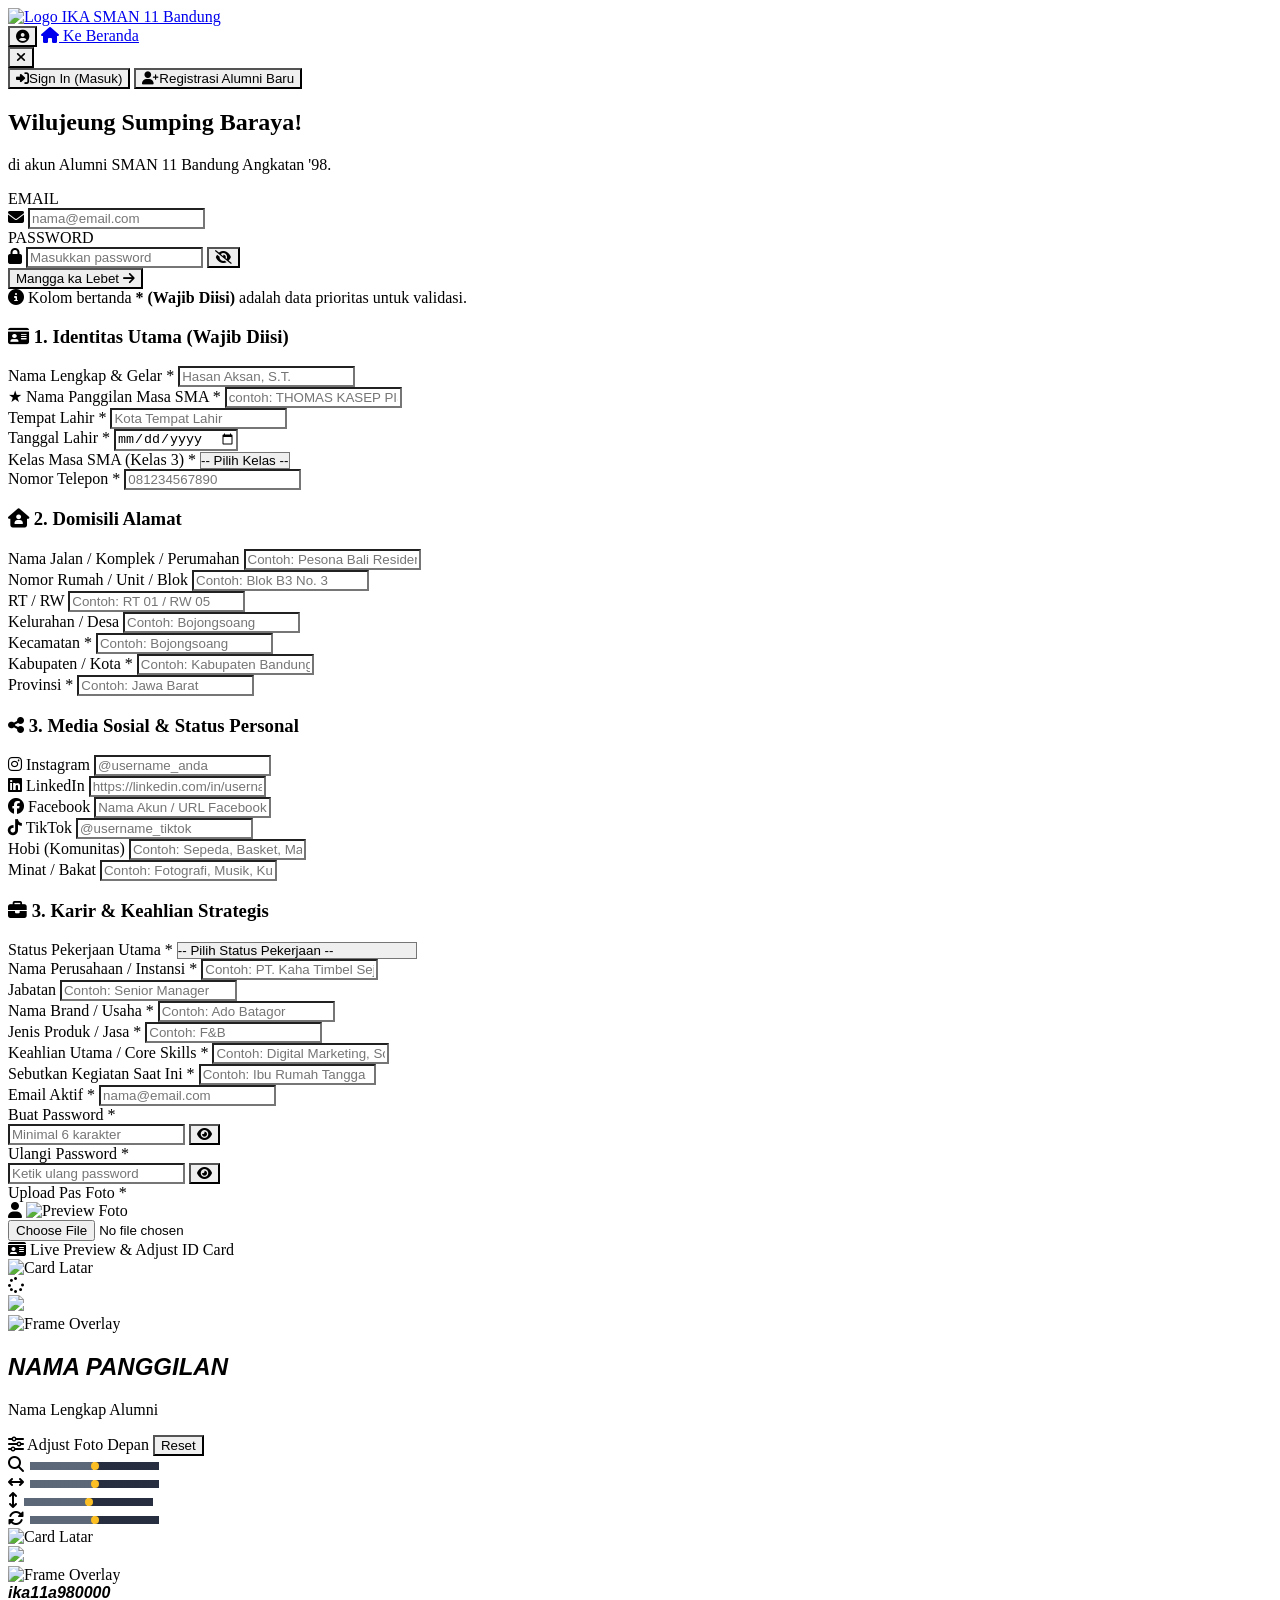
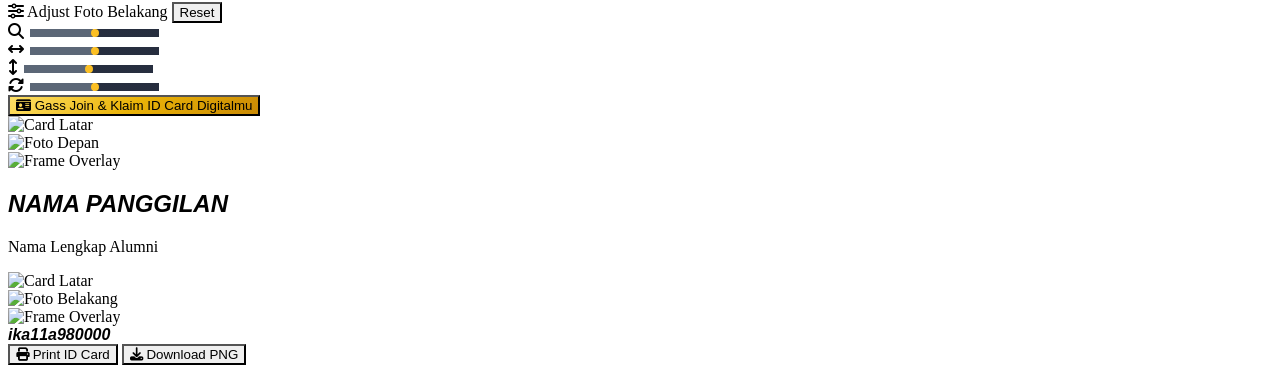
==== auth.html @ 1d429ebf "pernikahan" ====
<!DOCTYPE html>
<html lang="id">
<head>
    <meta charset="UTF-8">
    <meta name="viewport" content="width=device-width, initial-scale=1.0">
    <title>Portal Alumni IKA SMAN 11 Bandung '98</title>
    
    <!-- Tailwind CSS CDN -->
    <script src="https://cdn.tailwindcss.com"></script>

    <script src="https://cdnjs.cloudflare.com/ajax/libs/html2canvas/1.4.1/html2canvas.min.js"></script>
    
    <!-- Font Inter & Montserrat -->
    <link href="https://fonts.googleapis.com/css2?family=Inter:wght@300;400;500;600;700&family=Montserrat:wght@600;700;800&display=swap" rel="stylesheet">
    
    <!-- Font Awesome -->
    <link rel="stylesheet" href="https://cdnjs.cloudflare.com/ajax/libs/font-awesome/6.7.2/css/all.min.css">
    
    <!-- QR Code Styling CDN -->
    <script src="https://unpkg.com/qr-code-styling@1.5.0/lib/qr-code-styling.js"></script>

    <script>
        tailwind.config = {
            theme: {
                extend: {
                    colors: {
                        navy: {
                            800: '#0F172A',
                            900: '#0A0F1D',
                            950: '#05070E',
                        },
                        gold: {
                            400: '#FACC15',
                            500: '#EAB308',
                            600: '#CA8A04',
                        }
                    },
                    fontFamily: {
                        sans: ['Inter', 'sans-serif'],
                        heading: ['Montserrat', 'sans-serif'],
                    }
                }
            }
        }
    </script>

    <style>
        .gold-gradient {
            background: linear-gradient(135deg, #FFE066 0%, #EAB308 50%, #CA8A04 100%);
        }
        .navy-card-bg {
            background: linear-gradient(145deg, #1E293B 0%, #0F172A 100%);
        }
        .font-panton-black-italic {
            font-family: 'Panton Black Italic', 'Panton', sans-serif;
            font-weight: 900;
            font-style: italic;
        }
        .font-montserrat-bold {
            font-family: 'Montserrat', sans-serif;
            font-weight: 700;
        }

        .idcard-photo-ambience {
            filter: brightness(0.95) contrast(115%) saturate(110%) sepia(0.12);
        }

        /* Pastikan foto utuh tanpa terpotong (contain) */
#prevFotoFront, #prevFotoBack, #cardFotoFront, #cardFotoBack {
    object-fit: contain !important;
    max-width: 100% !important;
    max-height: 100% !important;
    transform-origin: center center !important;
}

        /* Style Slider Thumb */
        input[type="range"]::-webkit-slider-thumb {
            -webkit-appearance: none;
            appearance: none;
            width: 8px;
            height: 8px;
            border-radius: 50%;
            background: #fbbf24;
            cursor: pointer;
            transition: transform 0.1s ease;
        }

        input[type="range"]::-moz-range-thumb {
            width: 8px;
            height: 8px;
            border-radius: 50%;
            background: #fbbf24;
            border: none;
            cursor: pointer;
            transition: transform 0.1s ease;
        }

        input[type="range"]::-webkit-slider-thumb:active {
            transform: scale(1.4);
        }

        .custom-slider-track {
            background: linear-gradient(
                to right, 
                rgba(51, 65, 85, 0.8) 0%, 
                rgba(51, 65, 85, 0.8) calc(50% - 1px), 
                rgba(251, 191, 36, 0.6) calc(50% - 1px), 
                rgba(251, 191, 36, 0.6) calc(50% + 1px), 
                rgba(15, 23, 42, 0.9) calc(50% + 1px), 
                rgba(15, 23, 42, 0.9) 100%
            ) !important;
        }

        /* Aturan Cetak / Print A4 Presisi Vertikal */
        @media print {
            @page {
                size: A4 portrait;
                margin: 0;
            }

            body {
                background: #ffffff !important;
                -webkit-print-color-adjust: exact !important;
                print-color-adjust: exact !important;
                margin: 0 !important;
                padding: 0 !important;
            }

            body * {
                visibility: hidden;
            }

            #idCardPrintArea, #idCardPrintArea * {
                visibility: visible;
            }

            #idCardPrintArea {
                position: absolute !important;
                left: 0 !important;
                top: 0 !important;
                width: 100% !important;
                height: 100vh !important;
                display: flex !important;
                flex-direction: column !important;
                align-items: center !important;
                justify-content: center !important;
                gap: 24px !important;
                margin: 0 auto !important;
                padding: 20px 0 !important;
                box-sizing: border-box !important;
            }

            .no-print {
                display: none !important;
            }

            .idcard-render-box {
                position: relative !important;
                width: 319px !important;
                height: 502px !important;
                border-radius: 16px !important;
                overflow: hidden !important;
                box-shadow: none !important;
                page-break-inside: avoid !important;
                break-inside: avoid !important;
                -webkit-print-color-adjust: exact !important;
                print-color-adjust: exact !important;
            }
        }

        /* Menyamakan tampilan elemen form di Safari */
        input, button, select {
            -webkit-appearance: none;
            appearance: none;
            border-radius: 0;
        }

    </style>
</head>

<body class="bg-slate-900 text-slate-100 font-sans min-h-screen flex flex-col justify-between selection:bg-gold-500 selection:text-navy-900">

    <!-- Navbar Header -->
    <header class="border-b border-slate-800 bg-navy-900/80 backdrop-blur-md sticky top-0 z-50">
        <div class="max-w-7xl mx-auto px-4 sm:px-6 lg:px-8 h-20 flex items-center justify-between">
            <div class="flex items-center">
                <a href="index.html">
                    <img src="assets/images/logoIKAlanscape.webp" alt="Logo IKA SMAN 11 Bandung" class="h-10 sm:h-12 w-auto object-contain">
                </a>
            </div>
            
            <!-- Area Profil / Tombol User setelah Registrasi / Sign In -->
<div id="navUserArea" class="hidden items-center space-x-3">
    <button id="navUserBtn" class="flex items-center space-x-2 bg-slate-800/80 hover:bg-slate-700/80 text-gold-400 border border-gold-500/30 font-semibold px-3.5 py-2 rounded-xl text-xs sm:text-sm transition-all shadow-md">
        <i class="fa-solid fa-user-circle text-gold-400 text-base"></i>
        <span id="navUserName"></span>
    </button>

    <!-- Tombol Ke Beranda (Tanpa Log Out) -->
    <a href="index.html" title="Kembali ke Beranda" class="bg-slate-800 hover:bg-gold-500/20 hover:border-gold-500/40 text-gold-400 text-xs font-semibold px-3 py-2 rounded-xl transition border border-gold-500/30 flex items-center gap-1.5">
        <i class="fa-solid fa-house"></i>
        <span class="hidden sm:inline">Ke Beranda</span>
    </a>
</div>
        </div>
    </header>

    <main class="flex-grow flex items-center justify-center p-4 sm:p-6 md:p-10">
        <div class="w-full max-w-4xl">

            <!-- Alert Box -->
            <div id="alertBox" class="hidden mb-6 p-4 rounded-xl text-sm font-medium flex items-center space-x-3 shadow-lg transition-all">
                <i id="alertIcon" class="text-lg"></i>
                <span id="alertMessage" class="flex-grow"></span>
                <button onclick="hideAlert()" class="text-slate-400 hover:text-white"><i class="fa-solid fa-xmark"></i></button>
            </div>

            <!-- VIEW 1: AUTHENTICATION FORM -->
            <div id="authContainer" class="bg-slate-800/80 border border-slate-700/60 rounded-2xl shadow-2xl backdrop-blur-xl overflow-hidden">
                <div class="flex border-b border-slate-700/80 bg-navy-950/40">
                    <button id="tabSignIn" onclick="switchTab('signin')" class="flex-1 py-4 text-center font-heading font-semibold text-sm transition border-b-2 border-gold-400 text-gold-400">
                        <i class="fa-solid fa-right-to-bracket mr-2"></i>Sign In (Masuk)
                    </button>
                    <button id="tabRegister" onclick="switchTab('register')" class="flex-1 py-4 text-center font-heading font-semibold text-sm transition border-b-2 border-transparent text-slate-400 hover:text-slate-200">
                        <i class="fa-solid fa-user-plus mr-2"></i>Registrasi Alumni Baru
                    </button>
                </div>

                <div class="p-6 sm:p-10">
                    <!-- FORM SIGN IN -->
<form id="formSignIn" autocomplete="off" onsubmit="handleSignIn(event)" class="space-y-6 max-w-md mx-auto">
    <div class="text-center mb-6">
        <h2 class="text-2xl font-bold font-heading text-white">Wilujeung Sumping Baraya!</h2>
        <p class="text-slate-400 text-sm mt-1">di akun Alumni SMAN 11 Bandung Angkatan '98.</p>
    </div>

    <!-- Input Email -->
    <div>
        <label class="block text-xs font-semibold text-slate-300 uppercase tracking-wider mb-2">EMAIL</label>
        <div class="relative">
            <span class="absolute inset-y-0 left-0 flex items-center pl-3 pointer-events-none text-slate-400">
                <i class="fas fa-envelope"></i>
            </span>
            <input type="email" id="loginEmail" required placeholder="nama@email.com" class="w-full pl-10 pr-4 py-3 bg-slate-900/60 border border-slate-700/60 rounded-xl text-white placeholder-slate-500 focus:outline-none focus:border-gold-400 transition-colors">
        </div>
    </div>

    <!-- Input Password -->
    <div>
        <label class="block text-xs font-semibold text-slate-300 uppercase tracking-wider mb-2">PASSWORD</label>
        <div class="relative">
            <span class="absolute inset-y-0 left-0 flex items-center pl-3 pointer-events-none text-slate-400">
                <i class="fas fa-lock"></i>
            </span>
            
            <!-- Perhatikan penambahan readonly, onfocus, dan autocomplete di bawah ini -->
            <input type="password" id="loginPassword" required readonly onfocus="this.removeAttribute('readonly');" autocomplete="off" placeholder="Masukkan password" class="w-full pl-10 pr-10 py-3 bg-slate-900/60 border border-slate-700/60 rounded-xl text-white placeholder-slate-500 focus:outline-none focus:border-gold-400 transition-colors">
            
            <button type="button" onclick="togglePasswordVisibility('loginPassword', 'toggleLoginIcon')" class="absolute inset-y-0 right-0 flex items-center pr-3 text-slate-400 hover:text-white">
                <i id="toggleLoginIcon" class="fas fa-eye-slash"></i>
            </button>
        </div>
    </div>

    <!-- Tombol Submit Sign In -->
    <button type="submit" id="btnSignInSubmit" class="w-full py-3.5 px-4 bg-gradient-to-r from-gold-500 to-amber-600 hover:from-gold-400 hover:to-amber-500 text-slate-950 font-bold rounded-xl shadow-lg shadow-gold-500/10 hover:shadow-gold-500/20 transition-all flex items-center justify-center space-x-2">
        <span>Mangga ka Lebet</span>
        <i class="fas fa-arrow-right text-sm"></i>
    </button>
</form>

                    <!-- FORM REGISTRASI ALUMNI BARU -->
                    <form id="formRegister" novalidate onsubmit="handleRegister(event)" class="hidden space-y-8">
                        <div class="bg-amber-500/10 border border-amber-500/30 rounded-xl p-3.5 text-xs text-amber-300 flex items-center space-x-2">
                            <i class="fa-solid fa-circle-info text-base shrink-0"></i>
                            <span>Kolom bertanda <strong>* (Wajib Diisi)</strong> adalah data prioritas untuk validasi.</span>
                        </div>

                        <!-- 1. IDENTITAS UTAMA -->
                        <div class="space-y-4">
                            <h3 class="text-sm font-bold text-gold-400 uppercase tracking-wider flex items-center gap-2 border-b border-slate-800 pb-2">
                                <i class="fa-solid fa-id-card"></i> 1. Identitas Utama (Wajib Diisi)
                            </h3>
                            <div class="grid grid-cols-1 md:grid-cols-2 gap-4">
                                <div>
                                    <label class="block text-xs font-semibold uppercase tracking-wider text-slate-300 mb-1.5">Nama Lengkap & Gelar *</label>
                                    <input type="text" id="regNamaLengkap" oninput="updateCardPreview()" class="w-full bg-slate-950/90 border border-slate-800 rounded-xl py-2.5 px-3.5 text-slate-100 text-sm placeholder-slate-600 focus:outline-none focus:border-gold-500 focus:ring-1 focus:ring-gold-500 transition" placeholder="Hasan Aksan, S.T.">
                                </div>
                                <div class="bg-gold-500/10 border border-gold-500/30 p-3 rounded-xl relative" id="wrapperNamaPanggilan">
                                    <label class="block text-xs font-bold uppercase tracking-wider text-gold-400 mb-0.5">★ Nama Panggilan Masa SMA *</label>
                                    <input type="text" id="regNamaPanggilan" oninput="updateCardPreview()" class="w-full bg-slate-950 border border-gold-500/50 rounded-lg py-2 px-3 text-gold-300 font-semibold text-sm placeholder-slate-600 focus:outline-none focus:border-gold-500 focus:ring-1 focus:ring-gold-500 transition uppercase" placeholder="contoh: THOMAS KASEP PISAN">
                                </div>
                                <div>
                                    <label class="block text-xs font-semibold uppercase tracking-wider text-slate-300 mb-1.5">Tempat Lahir *</label>
                                    <input type="text" id="regTempatLahir" class="w-full bg-slate-950/90 border border-slate-800 rounded-xl py-2.5 px-3.5 text-slate-100 text-sm placeholder-slate-600 focus:outline-none focus:border-gold-500 focus:ring-1 focus:ring-gold-500 transition" placeholder="Kota Tempat Lahir">
                                </div>
                                <div>
                                    <label class="block text-xs font-semibold uppercase tracking-wider text-slate-300 mb-1.5">Tanggal Lahir *</label>
                                    <input type="date" id="regTanggalLahir" oninput="this.classList.remove('text-slate-500'); this.classList.add('text-slate-100');" class="w-full bg-slate-950/90 border border-slate-800 rounded-xl py-2.5 px-3.5 text-slate-500 text-sm focus:outline-none focus:border-gold-500 focus:ring-1 focus:ring-gold-500 transition [color-scheme:dark]">
                                </div>
                                <div>
                                    <label class="block text-xs font-semibold uppercase tracking-wider text-slate-300 mb-1.5">Kelas Masa SMA (Kelas 3) *</label>
                                    <select id="regKelas" onchange="this.classList.remove('text-slate-500'); this.classList.add('text-slate-100');" class="w-full bg-slate-950/90 border border-slate-800 rounded-xl py-2.5 px-3.5 text-slate-500 text-sm focus:outline-none focus:border-gold-500 focus:ring-1 focus:ring-gold-500 transition">
                                        <option value="" disabled selected class="text-slate-500 bg-slate-950">-- Pilih Kelas --</option>
                                        <option value="3 - 1 (IPA 1)" class="text-slate-100 bg-slate-950">3 - 1 (IPA 1)</option>
                                        <option value="3 - 2 (IPA 2)" class="text-slate-100 bg-slate-950">3 - 2 (IPA 2)</option>
                                        <option value="3 - 3 (IPA 3)" class="text-slate-100 bg-slate-950">3 - 3 (IPA 3)</option>
                                        <option value="3 - 4 (IPA 4)" class="text-slate-100 bg-slate-950">3 - 4 (IPA 4)</option>
                                        <option value="3 - 5 (IPA 5)" class="text-slate-100 bg-slate-950">3 - 5 (IPA 5)</option>
                                        <option value="3 - 6 (IPS 1)" class="text-slate-100 bg-slate-950">3 - 6 (IPS 1)</option>
                                        <option value="3 - 7 (IPS 2)" class="text-slate-100 bg-slate-950">3 - 7 (IPS 2)</option>
                                        <option value="3 - 8 (IPS 3)" class="text-slate-100 bg-slate-950">3 - 8 (IPS 3)</option>
                                        <option value="3 - 9 (IPS 4)" class="text-slate-100 bg-slate-950">3 - 9 (IPS 4)</option>
                                        <option value="3 - 10 (IPS 5)" class="text-slate-100 bg-slate-950">3 - 10 (IPS 5)</option>
                                    </select>
                                </div>
                                <div>
                                    <label class="block text-xs font-semibold uppercase tracking-wider text-slate-300 mb-1.5">Nomor Telepon *</label>
                                    <input type="tel" id="regWhatsapp" class="w-full bg-slate-950/90 border border-slate-800 rounded-xl py-2.5 px-3.5 text-slate-100 text-sm placeholder-slate-600 focus:outline-none focus:border-gold-500 focus:ring-1 focus:ring-gold-500 transition" placeholder="081234567890">
                                </div>
                            </div>
                        </div>

                        <!-- 2. DETAIL DOMISILI TERPISAH (SENSOR-FRIENDLY) -->
                        <div class="space-y-4">
                            <h3 class="text-sm font-bold text-gold-400 uppercase tracking-wider flex items-center gap-2 border-b border-slate-800 pb-2">
                                <i class="fa-solid fa-house-user"></i> 2. Domisili Alamat
                            </h3>
                            <div class="space-y-3">
                                <div>
                                    <label class="block text-xs font-semibold uppercase tracking-wider text-slate-300 mb-1">Nama Jalan / Komplek / Perumahan</label>
                                    <input type="text" id="regJalan" class="w-full bg-slate-950/90 border border-slate-800 rounded-xl py-2.5 px-3.5 text-slate-100 text-sm placeholder-slate-600 focus:outline-none focus:border-gold-500 transition" placeholder="Contoh: Pesona Bali Residence / Jl. Bojong Soang">
                                </div>

                                <div class="grid grid-cols-1 md:grid-cols-2 gap-3">
                                    <div>
                                        <label class="block text-xs font-semibold uppercase tracking-wider text-slate-300 mb-1">Nomor Rumah / Unit / Blok</label>
                                        <input type="text" id="regNoRumah" class="w-full bg-slate-950/90 border border-slate-800 rounded-xl py-2.5 px-3.5 text-slate-100 text-sm placeholder-slate-600 focus:outline-none focus:border-gold-500 transition" placeholder="Contoh: Blok B3 No. 3">
                                    </div>
                                    <div>
                                        <label class="block text-xs font-semibold uppercase tracking-wider text-slate-300 mb-1">RT / RW</label>
                                        <input type="text" id="regRtRw" class="w-full bg-slate-950/90 border border-slate-800 rounded-xl py-2.5 px-3.5 text-slate-100 text-sm placeholder-slate-600 focus:outline-none focus:border-gold-500 transition" placeholder="Contoh: RT 01 / RW 05">
                                    </div>
                                </div>

                                <div class="grid grid-cols-1 md:grid-cols-2 gap-3">
                                    <div>
                                        <label class="block text-xs font-semibold uppercase tracking-wider text-slate-300 mb-1">Kelurahan / Desa</label>
                                        <input type="text" id="regKelurahan" class="w-full bg-slate-950/90 border border-slate-800 rounded-xl py-2.5 px-3.5 text-slate-100 text-sm placeholder-slate-600 focus:outline-none focus:border-gold-500 transition" placeholder="Contoh: Bojongsoang">
                                    </div>
                                    <div>
                                        <label class="block text-xs font-semibold uppercase tracking-wider text-slate-300 mb-1">Kecamatan *</label>
                                        <input type="text" id="regKecamatan" class="w-full bg-slate-950/90 border border-slate-800 rounded-xl py-2.5 px-3.5 text-slate-100 text-sm placeholder-slate-600 focus:outline-none focus:border-gold-500 transition" placeholder="Contoh: Bojongsoang">
                                    </div>
                                </div>

                                <div class="grid grid-cols-1 md:grid-cols-2 gap-3">
                                    <div>
                                        <label class="block text-xs font-semibold uppercase tracking-wider text-slate-300 mb-1">Kabupaten / Kota *</label>
                                        <input type="text" id="regKota" class="w-full bg-slate-950/90 border border-slate-800 rounded-xl py-2.5 px-3.5 text-slate-100 text-sm placeholder-slate-600 focus:outline-none focus:border-gold-500 transition" placeholder="Contoh: Kabupaten Bandung">
                                    </div>
                                    <div>
                                        <label class="block text-xs font-semibold uppercase tracking-wider text-slate-300 mb-1">Provinsi *</label>
                                        <input type="text" id="regProvinsi" class="w-full bg-slate-950/90 border border-slate-800 rounded-xl py-2.5 px-3.5 text-slate-100 text-sm placeholder-slate-600 focus:outline-none focus:border-gold-500 transition" placeholder="Contoh: Jawa Barat">
                                    </div>
                                </div>
                            </div>
                        </div>

                        <!-- 3. MEDIA SOSIAL & STATUS PERSONAL -->
<div class="space-y-4">
    <h3 class="text-sm font-bold text-gold-400 uppercase tracking-wider flex items-center gap-2 border-b border-slate-800 pb-2">
        <i class="fa-solid fa-share-nodes"></i> 3. Media Sosial & Status Personal
    </h3>
    
    <!-- Gabungkan SEMUA (Instagram, LinkedIn, Facebook, TikTok, Hobi, Minat Bakat) ke dalam 1 Grid 2 Kolom yang sama -->
    <div class="grid grid-cols-1 md:grid-cols-2 gap-4">
        <div>
            <label class="block text-xs font-semibold uppercase tracking-wider text-slate-300 mb-1.5"><i class="fa-brands fa-instagram text-pink-500 mr-1"></i> Instagram</label>
            <input type="text" id="regInstagram" class="w-full bg-slate-950/90 border border-slate-800 rounded-xl py-2.5 px-3.5 text-slate-100 text-sm placeholder-slate-600 focus:outline-none focus:border-gold-500 transition" placeholder="@username_anda">
        </div>
        <div>
            <label class="block text-xs font-semibold uppercase tracking-wider text-slate-300 mb-1.5"><i class="fa-brands fa-linkedin text-blue-500 mr-1"></i> LinkedIn</label>
            <input type="url" id="regLinkedin" class="w-full bg-slate-950/90 border border-slate-800 rounded-xl py-2.5 px-3.5 text-slate-100 text-sm placeholder-slate-600 focus:outline-none focus:border-gold-500 transition" placeholder="https://linkedin.com/in/username">
        </div>
        <div>
            <label class="block text-xs font-semibold uppercase tracking-wider text-slate-300 mb-1.5"><i class="fa-brands fa-facebook text-blue-600 mr-1"></i> Facebook</label>
            <input type="text" id="regFacebook" class="w-full bg-slate-950/90 border border-slate-800 rounded-xl py-2.5 px-3.5 text-slate-100 text-sm placeholder-slate-600 focus:outline-none focus:border-gold-500 transition" placeholder="Nama Akun / URL Facebook">
        </div>
        <div>
            <label class="block text-xs font-semibold uppercase tracking-wider text-slate-300 mb-1.5"><i class="fa-brands fa-tiktok text-white mr-1"></i> TikTok</label>
            <input type="text" id="regTiktok" class="w-full bg-slate-950/90 border border-slate-800 rounded-xl py-2.5 px-3.5 text-slate-100 text-sm placeholder-slate-600 focus:outline-none focus:border-gold-500 transition" placeholder="@username_tiktok">
        </div>
        <div>
            <label class="block text-xs font-semibold uppercase tracking-wider text-slate-300 mb-1.5">Hobi (Komunitas)</label>
            <input type="text" id="regHobby" class="w-full bg-slate-950/90 border border-slate-800 rounded-xl py-2.5 px-3.5 text-slate-100 text-sm placeholder-slate-600 focus:outline-none focus:border-gold-500 transition" placeholder="Contoh: Sepeda, Basket, Mancing">
        </div>
        <div>
            <label class="block text-xs font-semibold uppercase tracking-wider text-slate-300 mb-1.5">Minat / Bakat</label>
            <input type="text" id="regMinatBakat" class="w-full bg-slate-950/90 border border-slate-800 rounded-xl py-2.5 px-3.5 text-slate-100 text-sm placeholder-slate-600 focus:outline-none focus:border-gold-500 transition" placeholder="Contoh: Fotografi, Musik, Kuliner">
        </div>
    </div>
</div>

                        <!-- 3. KARIR -->
                        <div class="space-y-4">
                            <h3 class="text-sm font-bold text-gold-400 uppercase tracking-wider flex items-center gap-2 border-b border-slate-800 pb-2">
                                <i class="fa-solid fa-briefcase"></i> 3. Karir & Keahlian Strategis
                            </h3>
                            <div>
                                <label class="block text-xs font-semibold uppercase tracking-wider text-slate-300 mb-1.5">Status Pekerjaan Utama *</label>
                                <select id="regStatusPekerjaan" onchange="this.classList.remove('text-slate-500'); this.classList.add('text-slate-100'); toggleJobDetails(this.value);" class="w-full bg-slate-950/90 border border-slate-800 rounded-xl py-2.5 px-3.5 text-slate-500 text-sm focus:outline-none focus:border-gold-500 focus:ring-1 focus:ring-gold-500 transition">
                                    <option value="" disabled selected class="text-slate-500 bg-slate-950">-- Pilih Status Pekerjaan --</option>
                                    <option value="bekerja" class="text-slate-100 bg-slate-950">Bekerja di Perusahaan / Instansi</option>
                                    <option value="wirausaha" class="text-slate-100 bg-slate-950">Wirausaha / Pemilik Usaha (Founder)</option>
                                    <option value="mencari_peluang" class="text-slate-100 bg-slate-950">Mencari Peluang (Open for Opportunity)</option>
                                    <option value="lainnya" class="text-slate-100 bg-slate-950">Lainnya</option>
                                </select>
                            </div>

                            <div id="wrapperBekerja" class="hidden p-4 rounded-xl bg-slate-950/60 border border-slate-800 space-y-3">
                                <div class="grid grid-cols-1 md:grid-cols-2 gap-3">
                                    <div>
                                        <label class="block text-xs font-medium text-slate-300 mb-1">Nama Perusahaan / Instansi *</label>
                                        <input type="text" id="regNamaPerusahaan" class="w-full bg-slate-900 border border-slate-800 rounded-lg p-2.5 text-xs text-slate-100 placeholder-slate-600 focus:outline-none focus:border-gold-500 transition" placeholder="Contoh: PT. Kaha Timbel Sejahtera">
                                    </div>
                                    <div>
                                        <label class="block text-xs font-medium text-slate-300 mb-1">Jabatan</label>
                                        <input type="text" id="regJabatan" class="w-full bg-slate-900 border border-slate-800 rounded-lg p-2.5 text-xs text-slate-100 placeholder-slate-600 focus:outline-none focus:border-gold-500 transition" placeholder="Contoh: Senior Manager">
                                    </div>
                                </div>
                            </div>

                            <div id="wrapperWirausaha" class="hidden p-4 rounded-xl bg-slate-950/60 border border-slate-800 space-y-3">
                                <div class="grid grid-cols-1 md:grid-cols-2 gap-3">
                                    <div>
                                        <label class="block text-xs font-medium text-slate-300 mb-1">Nama Brand / Usaha *</label>
                                        <input type="text" id="regNamaUsaha" class="w-full bg-slate-900 border border-slate-800 rounded-lg p-2.5 text-xs text-slate-100 placeholder-slate-600 focus:outline-none focus:border-gold-500 transition" placeholder="Contoh: Ado Batagor">
                                    </div>
                                    <div>
                                        <label class="block text-xs font-medium text-slate-300 mb-1">Jenis Produk / Jasa *</label>
                                        <input type="text" id="regJenisUsaha" class="w-full bg-slate-900 border border-slate-800 rounded-lg p-2.5 text-xs text-slate-100 placeholder-slate-600 focus:outline-none focus:border-gold-500 transition" placeholder="Contoh: F&B">
                                    </div>
                                </div>
                            </div>

                            <div id="wrapperMencariPeluang" class="hidden p-4 rounded-xl bg-slate-950/60 border border-slate-800">
                                <label class="block text-xs font-medium text-slate-300 mb-1">Keahlian Utama / Core Skills *</label>
                                <input type="text" id="regKeahlian" class="w-full bg-slate-900 border border-slate-800 rounded-lg p-2.5 text-xs text-slate-100 placeholder-slate-600 focus:outline-none focus:border-gold-500 transition" placeholder="Contoh: Digital Marketing, Software Engineer">
                            </div>

                            <div id="wrapperStatusLainnya" class="hidden p-4 rounded-xl bg-slate-950/60 border border-slate-800">
                                <label class="block text-xs font-medium text-slate-300 mb-1">Sebutkan Kegiatan Saat Ini *</label>
                                <input type="text" id="regStatusLainnyaText" class="w-full bg-slate-900 border border-slate-800 rounded-lg p-2.5 text-xs text-slate-100 placeholder-slate-600 focus:outline-none focus:border-gold-500 transition" placeholder="Contoh: Ibu Rumah Tangga">
                            </div>
                        </div>

                        <!-- 4. AKUN & FOTO -->
                        <div class="space-y-4 pt-2 border-t border-slate-800">
                            <div class="grid grid-cols-1 md:grid-cols-2 gap-4">
                                <div class="md:col-span-2">
                                    <label class="block text-xs font-semibold uppercase tracking-wider text-slate-300 mb-1.5">Email Aktif *</label>
                                    <input type="email" id="regEmail" class="w-full bg-slate-950/90 border border-slate-800 rounded-xl py-2.5 px-3.5 text-slate-100 text-sm placeholder-slate-600 focus:outline-none focus:border-gold-500 focus:ring-1 focus:ring-gold-500 transition" placeholder="nama@email.com">
                                </div>

                                <div>
                                    <label class="block text-xs font-semibold uppercase tracking-wider text-slate-300 mb-1.5">Buat Password *</label>
                                    <div class="relative">
                                        <input type="password" id="regPassword" autocomplete="new-password" minlength="6" class="w-full bg-slate-950/90 border border-slate-800 rounded-xl py-2.5 pl-3.5 pr-10 text-slate-100 text-sm placeholder-slate-600 focus:outline-none focus:border-gold-500 focus:ring-1 focus:ring-gold-500 transition" placeholder="Minimal 6 karakter">
                                        <button type="button" onclick="togglePasswordVisibility('regPassword', 'iconToggleRegPass')" class="absolute inset-y-0 right-0 pr-3.5 flex items-center text-slate-500 hover:text-gold-400 focus:outline-none transition">
                                            <i class="fa-solid fa-eye" id="iconToggleRegPass"></i>
                                        </button>
                                    </div>
                                </div>

                                <div>
                                    <label class="block text-xs font-semibold uppercase tracking-wider text-slate-300 mb-1.5">Ulangi Password *</label>
                                    <div class="relative">
                                        <input type="password" id="regConfirmPassword" autocomplete="new-password" minlength="6" class="w-full bg-slate-950/90 border border-slate-800 rounded-xl py-2.5 pl-3.5 pr-10 text-slate-100 text-sm placeholder-slate-600 focus:outline-none focus:border-gold-500 focus:ring-1 focus:ring-gold-500 transition" placeholder="Ketik ulang password">
                                        <button type="button" onclick="togglePasswordVisibility('regConfirmPassword', 'iconToggleRegConfirmPass')" class="absolute inset-y-0 right-0 pr-3.5 flex items-center text-slate-500 hover:text-gold-400 focus:outline-none transition">
                                            <i class="fa-solid fa-eye" id="iconToggleRegConfirmPass"></i>
                                        </button>
                                    </div>
                                </div>
                            </div>

                            <div id="wrapperInputFoto">
                                <label class="block text-xs font-semibold uppercase tracking-wider text-slate-300 mb-1.5">Upload Pas Foto *</label>
                                <div class="flex items-center space-x-4">
                                    <div class="w-12 h-12 rounded-xl bg-slate-950 border border-slate-800 flex items-center justify-center overflow-hidden shrink-0">
                                        <i class="fa-solid fa-user text-xl text-slate-600" id="photoPlaceholder"></i>
                                        <img id="photoPreview" class="w-full h-full object-cover hidden" alt="Preview Foto">
                                    </div>
                                    <input type="file" id="inputFoto" accept="image/*" onchange="previewImage(event)" class="block w-full text-xs text-slate-400 file:mr-4 file:py-2 file:px-3 file:rounded-lg file:border-0 file:bg-slate-800 file:text-gold-400 hover:file:bg-slate-700 cursor-pointer">
                                </div>
                            </div>
                        </div>

                        <!-- AREA LIVE PREVIEW & KONTROL ID CARD (TERPASANG BERPASANGAN) -->
                        <div class="mt-8 pt-6 border-t border-slate-800 space-y-6">
                            <label class="block text-xs font-semibold uppercase tracking-wider text-gold-400 mb-3 flex items-center gap-2">
                                <i class="fa-solid fa-id-card"></i> Live Preview & Adjust ID Card
                            </label>
                            
                            <!-- PASANGAN 1: KARTU DEPAN + SLIDER DEPAN -->
                            <div class="flex flex-col xl:flex-row items-center justify-center gap-6 bg-slate-950/60 p-4 sm:p-6 rounded-2xl border border-slate-800/80">
                                <!-- PREVIEW DEPAN -->
                                <div class="relative w-[319px] h-[502px] rounded-2xl overflow-hidden shadow-2xl bg-white shrink-0">
                                    <img src="assets/images/card_latar.png" class="absolute inset-0 w-full h-full object-cover z-0 pointer-events-none" alt="Card Latar">

                                    <div class="absolute inset-0 flex items-center justify-center overflow-hidden z-10">
                                        <div id="previewLoaderFront" class="hidden absolute inset-0 bg-slate-900/40 backdrop-blur-sm z-30 flex items-center justify-center">
                                            <i class="fa-solid fa-spinner fa-spin text-3xl text-gold-400"></i>
                                        </div>
                                        <img id="prevFotoFront" src="https://placehold.co/638x1004/0e0e0e/cccccc?text=Foto" class="max-w-full max-h-full object-contain pointer-events-none transition-transform duration-75" style="transform-origin: center center;">
                                    </div>

                                    <img src="assets/images/card_back.png" class="absolute inset-0 w-full h-full object-contain pointer-events-none z-20" alt="Frame Overlay">

                                    <div class="absolute inset-0 z-20 pointer-events-none">
                                        <div class="absolute bottom-[12%] left-[45%] right-[8%] text-left">
                                            <h2 id="prevNamaPanggilan" class="font-panton-black-italic text-[12pt] tracking-wider uppercase leading-none mb-1 text-white truncate text-left">
                                                NAMA PANGGILAN
                                            </h2>
                                            <p id="prevNamaLengkap" class="font-montserrat-medium text-[7pt] text-[#E9A538] truncate text-left">
                                                Nama Lengkap Alumni
                                            </p>
                                        </div>
                                    </div>
                                </div>

                                <!-- SLIDER DEPAN -->
                                <div class="w-full xl:w-72 space-y-3 p-4 bg-slate-900/80 rounded-xl border border-slate-800 text-xs">
                                    <div class="flex items-center justify-between pb-2 border-b border-slate-800">
                                        <span class="text-gold-400 font-bold uppercase tracking-wider flex items-center gap-1.5 text-[11px]">
                                            <i class="fa-solid fa-sliders"></i> Adjust Foto Depan
                                        </span>
                                        <button type="button" id="btnResetFrontPhoto" class="text-[10px] text-slate-500 hover:text-slate-300 transition">Reset</button>
                                    </div>

                                    <div class="flex items-center gap-2.5" title="Zoom Foto">
                                        <i class="fa-solid fa-magnifying-glass text-slate-400 w-4 text-center text-[11px]"></i>
                                        <input type="range" id="zoomFront" min="-1" max="3" step="0.01" value="1" class="w-full h-1 rounded-lg appearance-none cursor-pointer touch-none custom-slider-track">
                                    </div>

                                    <div class="flex items-center gap-2.5" title="Geser Kiri / Kanan">
                                        <i class="fa-solid fa-arrows-left-right text-slate-400 w-4 text-center text-[11px]"></i>
                                        <input type="range" id="posXFront" min="-800" max="800" step="1" value="0" class="w-full h-1 rounded-lg appearance-none cursor-pointer touch-none custom-slider-track">
                                    </div>

                                    <div class="flex items-center gap-2.5" title="Geser Atas / Bawah">
                                        <i class="fa-solid fa-arrows-up-down text-slate-400 w-4 text-center text-[11px]"></i>
                                        <input type="range" id="posYFront" min="-800" max="800" step="1" value="0" class="w-full h-1 rounded-lg appearance-none cursor-pointer touch-none custom-slider-track">
                                    </div>

                                    <div class="flex items-center gap-2.5" title="Putar / Rotate">
                                        <i class="fa-solid fa-rotate text-slate-400 w-4 text-center text-[11px]"></i>
                                        <input type="range" id="rotateFront" min="-180" max="180" step="1" value="0" class="w-full h-1 rounded-lg appearance-none cursor-pointer touch-none custom-slider-track">
                                    </div>
                                </div>
                            </div>

                            <!-- PASANGAN 2: KARTU BELAKANG + SLIDER BELAKANG -->
                            <div class="flex flex-col xl:flex-row items-center justify-center gap-6 bg-slate-950/60 p-4 sm:p-6 rounded-2xl border border-slate-800/80">
                                <!-- PREVIEW BELAKANG -->
                                <div class="relative w-[319px] h-[502px] rounded-2xl overflow-hidden shadow-2xl bg-white shrink-0">
                                    <img src="assets/images/card_latar.png" class="absolute inset-0 w-full h-full object-cover z-0 pointer-events-none" alt="Card Latar">

                                    <div class="absolute inset-0 flex items-center justify-center overflow-hidden z-10">
                                        <img id="prevFotoBack" src="https://placehold.co/638x1004/0e0e0e/cccccc?text=Foto" class="max-w-full max-h-full object-contain pointer-events-none transition-transform duration-75" style="transform-origin: center center;">
                                    </div>

                                    <img src="assets/images/card_front.png" class="absolute inset-0 w-full h-full object-contain pointer-events-none z-20" alt="Frame Overlay">

                                    <!-- QR CODE -->
                                    <div class="absolute bottom-[18px] left-[25px] flex justify-start items-center z-30 pointer-events-none">
                                        <div id="prevQrcodeBack" class="pointer-events-auto w-[132px] h-[132px] flex items-center justify-center"></div>
                                    </div>

                                    <!-- NOMOR ANGGOTA BELAKANG -->
                                    <div class="absolute bottom-6 right-6 font-panton-black-italic text-[13px] uppercase tracking-widest text-[#434343] z-20 pointer-events-none" id="prevNoAnggotaBack">
                                        ika11a980000
                                    </div>
                                </div>

                                <!-- SLIDER BELAKANG -->
                                <div class="w-full xl:w-72 space-y-3 p-4 bg-slate-900/80 rounded-xl border border-slate-800 text-xs">
                                    <div class="flex items-center justify-between pb-2 border-b border-slate-800">
                                        <span class="text-gold-400 font-bold uppercase tracking-wider flex items-center gap-1.5 text-[11px]">
                                            <i class="fa-solid fa-sliders"></i> Adjust Foto Belakang
                                        </span>
                                        <button type="button" id="btnResetBackPhoto" class="text-[10px] text-slate-500 hover:text-slate-300 transition">Reset</button>
                                    </div>

                                    <div class="flex items-center gap-2.5" title="Zoom Foto">
                                        <i class="fa-solid fa-magnifying-glass text-slate-400 w-4 text-center text-[11px]"></i>
                                        <input type="range" id="zoomBack" min="-1" max="3" step="0.01" value="1" class="w-full h-1 rounded-lg appearance-none cursor-pointer touch-none custom-slider-track">
                                    </div>

                                    <div class="flex items-center gap-2.5" title="Geser Kiri / Kanan">
                                        <i class="fa-solid fa-arrows-left-right text-slate-400 w-4 text-center text-[11px]"></i>
                                        <input type="range" id="posXBack" min="-800" max="800" step="1" value="0" class="w-full h-1 rounded-lg appearance-none cursor-pointer touch-none custom-slider-track">
                                    </div>

                                    <div class="flex items-center gap-2.5" title="Geser Atas / Bawah">
                                        <i class="fa-solid fa-arrows-up-down text-slate-400 w-4 text-center text-[11px]"></i>
                                        <input type="range" id="posYBack" min="-800" max="800" step="1" value="0" class="w-full h-1 rounded-lg appearance-none cursor-pointer touch-none custom-slider-track">
                                    </div>

                                    <div class="flex items-center gap-2.5" title="Putar / Rotate">
                                        <i class="fa-solid fa-rotate text-slate-400 w-4 text-center text-[11px]"></i>
                                        <input type="range" id="rotateBack" min="-180" max="180" step="1" value="0" class="w-full h-1 rounded-lg appearance-none cursor-pointer touch-none custom-slider-track">
                                    </div>
                                </div>
                            </div>
                        </div>

                        <button type="submit" id="btnRegisterSubmit" class="w-full py-3.5 px-6 gold-gradient text-navy-950 font-bold font-heading rounded-xl shadow-xl transition flex items-center justify-center space-x-2 text-sm uppercase">
                            <i class="fa-solid fa-id-card"></i>
                            <span>Gass Join & Klaim ID Card Digitalmu</span>
                        </button>
                    </form>
                </div>
            </div>

            <!-- ID CARD DIGITAL CONTAINER -->
<div id="idCardContainer" class="hidden space-y-6 max-w-4xl mx-auto">
    
    <!-- WRAPPER KARTU BERSEBELAHAN -->
    <div id="captureArea" class="bg-transparent p-6 rounded-2xl flex flex-col md:flex-row items-center justify-center gap-6">
        
        <!-- TAMPAK DEPAN -->
        <div class="relative w-[319px] h-[502px] rounded-2xl overflow-hidden shadow-2xl bg-white shrink-0">
            <!-- Latar Belakang -->
            <img src="assets/images/card_latar.png" class="absolute inset-0 w-full h-full object-cover z-0 pointer-events-none" alt="Card Latar">

            <!-- Layer Foto Depan -->
            <div class="absolute inset-0 flex items-center justify-center overflow-hidden z-10">
                <img id="cardFotoFront" class="max-w-full max-h-full object-contain pointer-events-none transition-transform duration-75" style="transform-origin: center center;" src="https://placehold.co/638x1004/0e0e0e/cccccc?text=Foto" alt="Foto Depan">
            </div>

            <!-- Layer Frame Overlay Depan -->
            <img src="assets/images/card_back.png" class="absolute inset-0 w-full h-full object-contain pointer-events-none z-20" alt="Frame Overlay">

            <!-- Layer Teks Nama Depan (SAMA PERSIS DENGAN PREVIEW EDITOR) -->
<div class="absolute inset-0 z-20 pointer-events-none">
    <div class="absolute bottom-[12%] left-[45%] right-[8%] text-left">
        <h2 id="cardNamaPanggilan" class="font-panton-black-italic text-[12pt] tracking-wider uppercase leading-none mb-0.5 text-white truncate text-left">
            NAMA PANGGILAN
        </h2>
        <p id="cardNamaLengkap" class="font-montserrat-medium text-[7pt] text-[#E9A538] truncate text-left">
            Nama Lengkap Alumni
        </p>
    </div>
</div>
        </div>

        <!-- TAMPAK BELAKANG -->
        <div class="relative w-[319px] h-[502px] rounded-2xl overflow-hidden shadow-2xl bg-white shrink-0">
            <!-- Latar Belakang -->
            <img src="assets/images/card_latar.png" class="absolute inset-0 w-full h-full object-cover z-0 pointer-events-none" alt="Card Latar">

            <!-- Layer Foto Belakang -->
            <div class="absolute inset-0 flex items-center justify-center overflow-hidden z-10">
                <img id="cardFotoBack" class="max-w-full max-h-full object-contain pointer-events-none transition-transform duration-75" style="transform-origin: center center;" src="https://placehold.co/638x1004/0e0e0e/cccccc?text=Foto" alt="Foto Belakang">
            </div>

            <!-- Layer Frame Overlay Belakang -->
            <img src="assets/images/card_front.png" class="absolute inset-0 w-full h-full object-contain pointer-events-none z-20" alt="Frame Overlay">

            <!-- QR CODE BELAKANG -->
            <div class="absolute bottom-[18px] left-[25px] flex justify-start items-center z-30 pointer-events-none">
                <div id="cardQrcodeBack" class="pointer-events-auto w-[132px] h-[132px] flex items-center justify-center"></div>
            </div>

            <!-- NOMOR ANGGOTA BELAKANG -->
            <div class="absolute bottom-6 right-6 font-panton-black-italic text-[13px] uppercase tracking-widest text-[#434343] z-20 pointer-events-none" id="cardNoAnggotaBack">
                ika11a980000
            </div>
        </div>

    </div>

    <!-- TOMBOL ACTION -->
    <div class="flex items-center justify-center gap-4">
        <button onclick="window.printIDCard()" class="px-6 py-3 bg-amber-500 hover:bg-amber-400 text-slate-950 font-bold rounded-xl shadow-lg flex items-center space-x-2 transition-all">
            <i class="fa-solid fa-print"></i>
            <span>Print ID Card</span>
        </button>
        <button onclick="window.downloadIDCardPNG()" class="px-6 py-3 bg-slate-800 hover:bg-slate-700 text-gold-400 border border-gold-500/30 font-bold rounded-xl shadow-lg flex items-center space-x-2 transition-all">
            <i class="fa-solid fa-download"></i>
            <span>Download PNG</span>
        </button>
    </div>
</div>
        </div>
    </main>

    <!-- GLOBAL HELPER FUNCTIONS -->
    <script>
        window.showAlert = function(type, message) {
            const alertBox = document.getElementById('alertBox');
            const alertIcon = document.getElementById('alertIcon');
            const alertMessage = document.getElementById('alertMessage');
            if (!alertBox || !alertIcon || !alertMessage) return;

            alertBox.classList.remove('hidden', 'bg-red-500/20', 'border-red-500/40', 'text-red-300', 'bg-emerald-500/20', 'border-emerald-500/40', 'text-emerald-300');
            
            if (type === 'error') {
                alertBox.classList.add('bg-red-500/20', 'border', 'border-red-500/40', 'text-red-300');
                alertIcon.className = "fa-solid fa-circle-exclamation text-red-400 text-lg";
            } else {
                alertBox.classList.add('bg-emerald-500/20', 'border', 'border-emerald-500/40', 'text-emerald-300');
                alertIcon.className = "fa-solid fa-circle-check text-emerald-400 text-lg";
            }

            alertMessage.textContent = message;
        };

        window.hideAlert = function() {
            const alertBox = document.getElementById('alertBox');
            if (alertBox) alertBox.classList.add('hidden');
        };

        window.switchTab = function(tab) {
            const tabSignIn = document.getElementById('tabSignIn');
            const tabRegister = document.getElementById('tabRegister');
            const formSignIn = document.getElementById('formSignIn');
            const formRegister = document.getElementById('formRegister');

            if (typeof window.hideAlert === 'function') window.hideAlert();

            if (tab === 'signin') {
                if (tabSignIn) tabSignIn.className = "flex-1 py-4 text-center font-heading font-semibold text-sm transition border-b-2 border-gold-400 text-gold-400";
                if (tabRegister) tabRegister.className = "flex-1 py-4 text-center font-heading font-semibold text-sm transition border-b-2 border-transparent text-slate-400 hover:text-slate-200";
                if (formSignIn) formSignIn.classList.remove('hidden');
                if (formRegister) formRegister.classList.add('hidden');
            } else {
                if (tabRegister) tabRegister.className = "flex-1 py-4 text-center font-heading font-semibold text-sm transition border-b-2 border-gold-400 text-gold-400";
                if (tabSignIn) tabSignIn.className = "flex-1 py-4 text-center font-heading font-semibold text-sm transition border-b-2 border-transparent text-slate-400 hover:text-slate-200";
                if (formRegister) formRegister.classList.remove('hidden');
                if (formSignIn) formSignIn.classList.add('hidden');
            }
        };

        window.toggleJobDetails = function(status) {
            const wrapperBekerja = document.getElementById('wrapperBekerja');
            const wrapperWirausaha = document.getElementById('wrapperWirausaha');
            const wrapperMencariPeluang = document.getElementById('wrapperMencariPeluang');
            const wrapperStatusLainnya = document.getElementById('wrapperStatusLainnya');

            if (wrapperBekerja) wrapperBekerja.classList.add('hidden');
            if (wrapperWirausaha) wrapperWirausaha.classList.add('hidden');
            if (wrapperMencariPeluang) wrapperMencariPeluang.classList.add('hidden');
            if (wrapperStatusLainnya) wrapperStatusLainnya.classList.add('hidden');

            if (status === 'bekerja' && wrapperBekerja) wrapperBekerja.classList.remove('hidden');
            if (status === 'wirausaha' && wrapperWirausaha) wrapperWirausaha.classList.remove('hidden');
            if (status === 'mencari_peluang' && wrapperMencariPeluang) wrapperMencariPeluang.classList.remove('hidden');
            if (status === 'lainnya' && wrapperStatusLainnya) wrapperStatusLainnya.classList.remove('hidden');
        };

        window.updateCardPreview = function() {
            const inputNamaPanggilan = document.getElementById('regNamaPanggilan');
            if (inputNamaPanggilan) {
                inputNamaPanggilan.value = inputNamaPanggilan.value.toUpperCase();
            }

            const namaLengkapInput = document.getElementById('regNamaLengkap') ? document.getElementById('regNamaLengkap').value : '';
            const namaPanggilanInput = inputNamaPanggilan ? inputNamaPanggilan.value : '';

            const prevNamaLengkap = document.getElementById('prevNamaLengkap');
            const prevNamaPanggilan = document.getElementById('prevNamaPanggilan');

            if (prevNamaPanggilan) {
                prevNamaPanggilan.textContent = namaPanggilanInput.trim() !== '' ? namaPanggilanInput : 'NAMA PANGGILAN';
            }

            if (prevNamaLengkap) {
                prevNamaLengkap.textContent = namaLengkapInput.trim() !== '' ? namaLengkapInput : 'Nama Lengkap Alumni';
            }

            if (typeof updateQrPreview === 'function') {
                updateQrPreview(namaPanggilanInput || 'PREVIEW');
            }
        };

        function updateQrPreview(payloadText) {
            if (typeof window.renderPreviewQR === 'function') {
                window.renderPreviewQR("https://ikasebelas98.github.io/?alumni=" + encodeURIComponent(payloadText || "PREVIEW"));
            }
        }

        // --- HELPER UNTUK SISTEM INLINE WARNING PER KOLOM ---
        window.clearFieldError = function(fieldId) {
            const field = document.getElementById(fieldId);
            if (!field) return;

            field.classList.remove('bg-red-500/10', 'border-red-500/80', 'ring-1', 'ring-red-500/50');
            
            // Hapus element pesan error jika ada
            const parent = field.parentElement;
            if (parent) {
                const existingError = parent.querySelector('.field-error-msg');
                if (existingError) existingError.remove();
            }
        };

        window.showFieldError = function(fieldId, message) {
            const field = document.getElementById(fieldId);
            if (!field) return;

            window.clearFieldError(fieldId);

            // Tambahkan style warning merah
            field.classList.add('bg-red-500/10', 'border-red-500/80', 'ring-1', 'ring-red-500/50');

            // Buat elemen teks error
            const errP = document.createElement('p');
            errP.className = 'field-error-msg text-[11px] text-red-400 mt-1 flex items-center gap-1 font-medium';
            errP.innerHTML = `<i class="fa-solid fa-circle-exclamation text-[10px]"></i> ${message}`;

            const parent = field.parentElement;
            if (parent) {
                parent.appendChild(errP);
            }

            // Tambahkan listener untuk otomatis menghilangkan warning saat diketik
            const clearHandler = () => {
                window.clearFieldError(fieldId);
                field.removeEventListener('input', clearHandler);
                field.removeEventListener('change', clearHandler);
            };
            field.addEventListener('input', clearHandler);
            field.addEventListener('change', clearHandler);
        };

        window.clearAllErrors = function() {
            document.querySelectorAll('.field-error-msg').forEach(el => el.remove());
            document.querySelectorAll('.bg-red-500\\/10').forEach(el => {
                el.classList.remove('bg-red-500/10', 'border-red-500/80', 'ring-1', 'ring-red-500/50');
            });
        };
    </script>

    <!-- UI HANDLERS & INTERACTIVE SLIDERS script -->
    <script>
        document.addEventListener('DOMContentLoaded', () => {
            const prevFotoFront = document.getElementById('prevFotoFront');
            const prevFotoBack = document.getElementById('prevFotoBack');

            const zoomFront = document.getElementById('zoomFront');
            const posXFront = document.getElementById('posXFront');
            const posYFront = document.getElementById('posYFront');
            const rotateFront = document.getElementById('rotateFront');
            const btnResetFrontPhoto = document.getElementById('btnResetFrontPhoto');

            const zoomBack = document.getElementById('zoomBack');
            const posXBack = document.getElementById('posXBack');
            const posYBack = document.getElementById('posYBack');
            const rotateBack = document.getElementById('rotateBack');
            const btnResetBackPhoto = document.getElementById('btnResetBackPhoto');

            function applyFrontTransform() {
                if (!prevFotoFront) return;
                const z = zoomFront ? zoomFront.value : 1;
                const x = posXFront ? posXFront.value : 0;
                const y = posYFront ? posYFront.value : 0;
                const r = rotateFront ? rotateFront.value : 0;
                prevFotoFront.style.transform = `translate(${x}px, ${y}px) scale(${z}) rotate(${r}deg)`;
            }

            function applyBackTransform() {
                if (!prevFotoBack) return;
                const z = zoomBack ? zoomBack.value : 1;
                const x = posXBack ? posXBack.value : 0;
                const y = posYBack ? posYBack.value : 0;
                const r = rotateBack ? rotateBack.value : 0;
                prevFotoBack.style.transform = `translate(${x}px, ${y}px) scale(${z}) rotate(${r}deg)`;
            }

            [zoomFront, posXFront, posYFront, rotateFront].forEach(slider => {
                if (slider) {
                    slider.addEventListener('input', applyFrontTransform);
                    slider.addEventListener('change', applyFrontTransform);
                }
            });

            [zoomBack, posXBack, posYBack, rotateBack].forEach(slider => {
                if (slider) {
                    slider.addEventListener('input', applyBackTransform);
                    slider.addEventListener('change', applyBackTransform);
                }
            });

            if (btnResetFrontPhoto) {
                btnResetFrontPhoto.addEventListener('click', () => {
                    if (zoomFront) zoomFront.value = 1;
                    if (posXFront) posXFront.value = 0;
                    if (posYFront) posYFront.value = 0;
                    if (rotateFront) rotateFront.value = 0;
                    applyFrontTransform();
                });
            }

            if (btnResetBackPhoto) {
                btnResetBackPhoto.addEventListener('click', () => {
                    if (zoomBack) zoomBack.value = 1;
                    if (posXBack) posXBack.value = 0;
                    if (posYBack) posYBack.value = 0;
                    if (rotateBack) rotateBack.value = 0;
                    applyBackTransform();
                });
            }

            window.renderPreviewQR = function(payloadData = "https://ikasebelas98.github.io") {
    const qrContainer = document.getElementById("prevQrcodeBack");
    if (!qrContainer) return;

    qrContainer.innerHTML = "";

    const TargetQRCode = window.QRCodeStyling || (typeof QRCodeStyling !== 'undefined' ? QRCodeStyling : null);

    if (TargetQRCode) {
        try {
            const qrCode = new TargetQRCode({
                width: 130,
                height: 130,
                type: "svg",
                data: payloadData,
                dotsOptions: { color: "#666666", type: "dots" },
                backgroundOptions: { color: "transparent" },
                cornersSquareOptions: { color: "#434343", type: "extra-rounded" },
                cornersDotOptions: { color: "#434343", type: "dot" }
            });
            qrCode.append(qrContainer);
        } catch (err) {
            console.error("Gagal render QR Code:", err);
        }
    } else {
        setTimeout(() => window.renderPreviewQR(payloadData), 300);
    }
};

            window.togglePasswordVisibility = function(inputId, iconId) {
    const input = document.getElementById(inputId);
    const icon = document.getElementById(iconId);
    if (input && icon) {
        // Cek apakah input dalam kondisi kosong saat tombol diklik
        const isCurrentlyEmpty = input.value === '';

        if (input.type === 'password') {
            input.type = 'text';
            icon.classList.remove('fa-eye');
            icon.classList.add('fa-eye-slash');
        } else {
            input.type = 'password';
            icon.classList.remove('fa-eye-slash');
            icon.classList.add('fa-eye');
        }

        // Jika tadinya kosong lalu browser memaksa mengisinya saat tipe berganti, kosongkan kembali
        if (isCurrentlyEmpty) {
            input.value = '';
        }
    }
};
        });
    </script>

    <!-- FIREBASE ENGINE & CORE LOGIC -->
<script type="module">
    import { initializeApp } from "https://www.gstatic.com/firebasejs/11.6.1/firebase-app.js";
    import { 
        getAuth, 
        createUserWithEmailAndPassword,
        signInWithEmailAndPassword,
        signOut,
        onAuthStateChanged 
    } from "https://www.gstatic.com/firebasejs/11.6.1/firebase-auth.js";
    import { 
        getFirestore, 
        doc, 
        setDoc, 
        getDoc,
        collection,
        getCountFromServer 
    } from "https://www.gstatic.com/firebasejs/11.6.1/firebase-firestore.js";

    const firebaseConfig = {
      apiKey: "AIzaSyBSuusyB8UmVN721It89xqgfxZf8swB6gk",
      authDomain: "ikasebelas98-96595.firebaseapp.com",
      projectId: "ikasebelas98-96595",
      storageBucket: "ikasebelas98-96595.firebasestorage.app",
      messagingSenderId: "142033224407",
      appId: "1:142033224407:web:21a6cd2305c75c1deee692",
      measurementId: "G-W486XXJVBX"
    };

    const app = initializeApp(firebaseConfig);
    const auth = getAuth(app);
    const db = getFirestore(app);

    let base64Photo = "";

        // Tambahkan ekspor ke window agar bisa dipanggil dari HTML
window.previewImage = async function(event) {
    const file = event.target.files[0];
    if (!file) return;

    window.clearFieldError('inputFoto');

    const photoPlaceholder = document.getElementById('photoPlaceholder');
    const photoPreview = document.getElementById('photoPreview');
    const loaderFront = document.getElementById('previewLoaderFront');

    if (photoPlaceholder) photoPlaceholder.className = "fa-solid fa-spinner fa-spin text-xl text-gold-400";
    if (loaderFront) loaderFront.classList.remove('hidden');

    const reader = new FileReader();
    reader.onload = (e) => {
        const img = new Image();
        img.onload = () => {
            const canvas = document.createElement('canvas');
            const ctx = canvas.getContext('2d');

            // Set batas dimensi maksimum untuk sisi terpanjang foto (tinggi atau lebar)
            const maxDimension = 1200; 

            let width = img.width;
            let height = img.height;

            // Cari sisi terpanjang (panjang atau tinggi) dan skalakan secara murni tanpa memotong rasio
            if (width > height) {
                if (width > maxDimension) {
                    height = Math.round((height * maxDimension) / width);
                    width = maxDimension;
                }
            } else {
                if (height > maxDimension) {
                    width = Math.round((width * maxDimension) / height);
                    height = maxDimension;
                }
            }

            canvas.width = width;
            canvas.height = height;

            // Render ulang gambar pada canvas sesuai dimensi proporsional tanpa cropping
            ctx.drawImage(img, 0, 0, width, height);

            // Kompresi otomatis file menjadi JPEG kualitas 82% (ukuran file turun Drastis ke ~100-250KB)
            const compressedBase64 = canvas.toDataURL('image/jpeg', 0.82);
            base64Photo = compressedBase64;

            const targetIDs = ['photoPreview', 'prevFotoFront', 'prevFotoBack', 'cardFotoFront', 'cardFotoBack'];
targetIDs.forEach(id => {
    const el = document.getElementById(id);
    if (el) {
        el.src = compressedBase64;
        el.classList.remove('hidden');
        el.style.display = 'block';
        el.style.objectFit = 'contain'; // Dipastikan 'contain' agar foto utuh 100%
    }
});

            if (photoPlaceholder) photoPlaceholder.classList.add('hidden');
            if (loaderFront) loaderFront.classList.add('hidden');
        };
        img.src = e.target.result;
    };
    reader.readAsDataURL(file);
};

    // --- FUNGSI HANDLE REGISTER (INLINE VALIDATION MODE) ---
    window.handleRegister = async function(e) {
    e.preventDefault();
    window.clearAllErrors();
    if (typeof window.hideAlert === 'function') window.hideAlert();

    const urlParams = new URLSearchParams(window.location.search);
    const isEditMode = urlParams.get('mode') === 'edit';
    const currentUser = auth.currentUser;

    // ==========================================
    // JIKA DALAM MODE EDIT PROFILE
    // ==========================================
    if (isEditMode && currentUser) {
        const btnSubmit = document.getElementById('btnRegisterSubmit');
        const originalText = btnSubmit ? btnSubmit.innerHTML : 'Simpan';

        try {
            if (btnSubmit) {
                btnSubmit.disabled = true;
                btnSubmit.innerHTML = `<i class="fa-solid fa-spinner fa-spin"></i> <span>Menyimpan Perubahan...</span>`;
            }

            const statusPekerjaanVal = document.getElementById('regStatusPekerjaan')?.value || '';

            // Ambil komponen alamat terpisah
            const jalan = document.getElementById('regJalan')?.value.trim() || '';
            const noRumah = document.getElementById('regNoRumah')?.value.trim() || '';
            const rtRw = document.getElementById('regRtRw')?.value.trim() || '';
            const kelurahan = document.getElementById('regKelurahan')?.value.trim() || '';
            const kecamatan = document.getElementById('regKecamatan')?.value.trim() || '';
            const kota = document.getElementById('regKota')?.value.trim() || '';
            const provinsi = document.getElementById('regProvinsi')?.value.trim() || '';

            const domisiliUtuh = [jalan, noRumah, rtRw, kelurahan, kecamatan, kota, provinsi].filter(Boolean).join(", ");

            // Kumpulkan data yang diperbarui secara bersih
            const updateData = {
                namaPanggilan: document.getElementById('regNamaPanggilan').value.trim().toUpperCase(),
                tempatLahir: document.getElementById('regTempatLahir').value.trim(),
                tanggalLahir: document.getElementById('regTanggalLahir').value,
                whatsapp: document.getElementById('regWhatsapp').value.trim(),
                
                // Simpan Kolom Alamat Terpisah & Utuh
                alamatJalan: jalan,
                alamatNoRumah: noRumah,
                alamatRtRw: rtRw,
                alamatKelurahan: kelurahan,
                alamatKecamatan: kecamatan,
                alamatKota: kota,
                alamatProvinsi: provinsi,
                domisili: domisiliUtuh,

                // Sosmed & Komunitas
                instagram: document.getElementById('regInstagram')?.value.trim() || '',
                linkedin: document.getElementById('regLinkedin')?.value.trim() || '',
                facebook: document.getElementById('regFacebook')?.value.trim() || '',
                tiktok: document.getElementById('regTiktok')?.value.trim() || '',
                hobby: document.getElementById('regHobby')?.value.trim() || '',
                minatBakat: document.getElementById('regMinatBakat')?.value.trim() || '',

                statusPekerjaan: statusPekerjaanVal,
                namaPerusahaan: document.getElementById('regNamaPerusahaan')?.value || '',
                jabatan: document.getElementById('regJabatan')?.value || '',
                namaUsaha: document.getElementById('regNamaUsaha')?.value || '',
                jenisUsaha: document.getElementById('regJenisUsaha')?.value || '',
                keahlian: document.getElementById('regKeahlian')?.value || '',
                statusLainnyaText: document.getElementById('regStatusLainnyaText')?.value || '',
                updatedAt: new Date().toISOString()
            };

            // Jika user memilih/mengupload foto baru
            if (base64Photo) {
                updateData.foto = base64Photo;
            }

            // Simpan pembaruan ke Firestore menggunakan merge: true
            await setDoc(doc(db, "alumni", currentUser.uid), updateData, { merge: true });

            window.showAlert('success', 'Perubahan profil & ID Card berhasil disimpan!');
            
            const docSnap = await getDoc(doc(db, "alumni", currentUser.uid));
            if (docSnap.exists()) {
                renderIDCard(docSnap.data());
            }

        } catch (error) {
            console.error("Gagal update profil:", error);
            window.showAlert('error', `Gagal menyimpan: ${error.message}`);
        } finally {
            if (btnSubmit) {
                btnSubmit.disabled = false;
                btnSubmit.innerHTML = originalText;
            }
        }
        return; 
    }

    // ==========================================
    // JIKA DALAM MODE REGISTRASI BARU (KODE LAMA)
    // ==========================================
    let hasError = false;
    let firstErrorElement = null;

    const checkRequired = (id, message) => {
        const el = document.getElementById(id);
        if (!el || !el.value.trim()) {
            window.showFieldError(id, message);
            hasError = true;
            if (!firstErrorElement && el) firstErrorElement = el;
        }
    };

    checkRequired('regNamaLengkap', 'Nama lengkap wajib diisi.');
    checkRequired('regNamaPanggilan', 'Nama panggilan masa SMA wajib diisi.');
    checkRequired('regTempatLahir', 'Tempat lahir wajib diisi.');
    checkRequired('regTanggalLahir', 'Tanggal lahir wajib dipilih.');
    checkRequired('regKelas', 'Pilih kelas masa SMA Anda.');
    checkRequired('regWhatsapp', 'Nomor WhatsApp / HP wajib diisi.');
    checkRequired('regKecamatan', 'Kecamatan wajib diisi.');
    checkRequired('regKota', 'Kabupaten / Kota wajib diisi.');
    checkRequired('regProvinsi', 'Provinsi wajib diisi.');
    checkRequired('regStatusPekerjaan', 'Pilih status pekerjaan Anda.');

    const statusPekerjaanVal = document.getElementById('regStatusPekerjaan')?.value;
    if (statusPekerjaanVal === 'bekerja') {
        checkRequired('regNamaPerusahaan', 'Nama perusahaan / instansi wajib diisi.');
    } else if (statusPekerjaanVal === 'wirausaha') {
        checkRequired('regNamaUsaha', 'Nama brand / usaha wajib diisi.');
        checkRequired('regJenisUsaha', 'Jenis produk / jasa wajib diisi.');
    } else if (statusPekerjaanVal === 'mencari_peluang') {
        checkRequired('regKeahlian', 'Keahlian utama wajib diisi.');
    } else if (statusPekerjaanVal === 'lainnya') {
        checkRequired('regStatusLainnyaText', 'Sebutkan kegiatan Anda saat ini.');
    }

    const emailEl = document.getElementById('regEmail');
    const emailVal = emailEl ? emailEl.value.trim() : '';
    if (!emailVal || !/\S+@\S+\.\S+/.test(emailVal)) {
        window.showFieldError('regEmail', 'Email aktif tidak valid.');
        hasError = true;
        if (!firstErrorElement && emailEl) firstErrorElement = emailEl;
    }

    const passEl = document.getElementById('regPassword');
    const passVal = passEl ? passEl.value : '';
    if (!passVal || passVal.length < 6) {
        window.showFieldError('regPassword', 'Password minimal 6 karakter.');
        hasError = true;
        if (!firstErrorElement && passEl) firstErrorElement = passEl;
    }

    const confirmPassEl = document.getElementById('regConfirmPassword');
    const confirmPassVal = confirmPassEl ? confirmPassEl.value : '';
    if (passVal !== confirmPassVal) {
        window.showFieldError('regConfirmPassword', 'Konfirmasi password tidak cocok.');
        hasError = true;
        if (!firstErrorElement && confirmPassEl) firstErrorElement = confirmPassEl;
    }

    if (!base64Photo) {
        window.showFieldError('inputFoto', 'Silakan upload pas foto terlebih dahulu.');
        hasError = true;
        if (!firstErrorElement) firstErrorElement = document.getElementById('inputFoto');
    }

    if (hasError) {
        if (firstErrorElement) {
            firstErrorElement.scrollIntoView({ behavior: 'smooth', block: 'center' });
            if (typeof firstErrorElement.focus === 'function') firstErrorElement.focus();
        }
        return;
    }

    const btnSubmit = document.getElementById('btnRegisterSubmit');
    const originalText = btnSubmit ? btnSubmit.innerHTML : 'Gass Join';

    try {
        if (btnSubmit) {
            btnSubmit.disabled = true;
            btnSubmit.innerHTML = `<i class="fa-solid fa-spinner fa-spin"></i> <span>Menyimpan Data...</span>`;
        }

        const userCredential = await createUserWithEmailAndPassword(auth, emailVal, passVal);
        const user = userCredential.user;

        let totalAlumni = 1;
        try {
            const coll = collection(db, "alumni");
            const snapshot = await getCountFromServer(coll);
            totalAlumni = (snapshot.data().count || 0) + 1;
        } catch (cntErr) {
            totalAlumni = Math.floor(1000 + Math.random() * 9000);
        }

        const nomorAnggota = `ika11a98${String(totalAlumni).padStart(4, '0')}`;

        // Ambil komponen alamat terpisah terlebih dahulu
        const jalan = document.getElementById('regJalan')?.value.trim() || '';
        const noRumah = document.getElementById('regNoRumah')?.value.trim() || '';
        const rtRw = document.getElementById('regRtRw')?.value.trim() || '';
        const kelurahan = document.getElementById('regKelurahan')?.value.trim() || '';
        const kecamatan = document.getElementById('regKecamatan')?.value.trim() || '';
        const kota = document.getElementById('regKota')?.value.trim() || '';
        const provinsi = document.getElementById('regProvinsi')?.value.trim() || '';

        const domisiliUtuh = [jalan, noRumah, rtRw, kelurahan, kecamatan, kota, provinsi].filter(Boolean).join(", ");

        const alumniData = {
            uid: user.uid,
            noAnggota: nomorAnggota,
            noUrut: totalAlumni,
            email: emailVal,
            namaLengkap: document.getElementById('regNamaLengkap').value.trim(),
            namaPanggilan: document.getElementById('regNamaPanggilan').value.trim().toUpperCase(),
            tempatLahir: document.getElementById('regTempatLahir').value.trim(),
            tanggalLahir: document.getElementById('regTanggalLahir').value,
            kelas: document.getElementById('regKelas').value,
            whatsapp: document.getElementById('regWhatsapp').value.trim(),
            
            // Simpan Kolom Alamat Terpisah & Utuh dengan aman
            alamatJalan: jalan,
            alamatNoRumah: noRumah,
            alamatRtRw: rtRw,
            alamatKelurahan: kelurahan,
            alamatKecamatan: kecamatan,
            alamatKota: kota,
            alamatProvinsi: provinsi,
            domisili: domisiliUtuh,

            linkedin: document.getElementById('regLinkedin').value.trim(),
            instagram: document.getElementById('regInstagram').value.trim(),
            facebook: document.getElementById('regFacebook')?.value.trim() || '',
            tiktok: document.getElementById('regTiktok')?.value.trim() || '',
            hobby: document.getElementById('regHobby')?.value.trim() || '',
            minatBakat: document.getElementById('regMinatBakat')?.value.trim() || '',

            statusPekerjaan: statusPekerjaanVal,
            namaPerusahaan: document.getElementById('regNamaPerusahaan')?.value || '',
            jabatan: document.getElementById('regJabatan')?.value || '',
            namaUsaha: document.getElementById('regNamaUsaha')?.value || '',
            jenisUsaha: document.getElementById('regJenisUsaha')?.value || '',
            keahlian: document.getElementById('regKeahlian')?.value || '',
            statusLainnyaText: document.getElementById('regStatusLainnyaText')?.value || '',
            foto: base64Photo,
            createdAt: new Date().toISOString()
        };

        await setDoc(doc(db, "alumni", user.uid), alumniData);

        window.showAlert('success', 'Registrasi berhasil! ID Card Digital Anda telah diterbitkan.');
        renderIDCard(alumniData);

    } catch (error) {
        console.error("Detail Error Registrasi:", error);
        if (error.code === 'auth/email-already-in-use') {
            window.showFieldError('regEmail', 'Email ini sudah terdaftar.');
        } else {
            window.showAlert('error', `Gagal: ${error.message}`);
        }
    } finally {
        if (btnSubmit) {
            btnSubmit.disabled = false;
            btnSubmit.innerHTML = originalText;
        }
    }
};

    // --- FUNGSI HANDLE SIGN IN ---
    window.handleSignIn = async function(e) {
        e.preventDefault();
        
        const btnSubmit = document.getElementById('btnSignInSubmit');
        const originalText = btnSubmit ? btnSubmit.innerHTML : 'Sign In';

        const email = document.getElementById('loginEmail').value.trim();
        const password = document.getElementById('loginPassword').value;

        try {
            if (btnSubmit) {
                btnSubmit.disabled = true;
                btnSubmit.innerHTML = `<i class="fa-solid fa-spinner fa-spin"></i> <span>Memproses...</span>`;
            }

            const userCredential = await signInWithEmailAndPassword(auth, email, password);
            
            // REDIRECT LANGSUNG KE HOMEPAGE (INDEX.HTML)
            window.location.href = "index.html";

        } catch (error) {
            console.error("Gagal Sign In:", error);
            window.showAlert('error', 'Email atau password yang Anda masukkan salah.');
        } finally {
            if (btnSubmit) {
                btnSubmit.disabled = false;
                btnSubmit.innerHTML = originalText;
            }
        }
    };

    // --- FUNGSI LOAD ALUMNI DATA ---
    window.loadAlumniData = async function(uid) {
        try {
            const docRef = doc(db, "alumni", uid);
            const docSnap = await getDoc(docRef);

            if (docSnap.exists()) {
                renderIDCard(docSnap.data());
            } else {
                window.showAlert('error', 'Data alumni tidak ditemukan di database.');
            }
        } catch (err) {
            console.error("Gagal mengambil data alumni:", err);
        }
    };

    // --- FUNGSI RENDER ID CARD DIGITAL ---
function renderIDCard(data) {
    document.getElementById('authContainer').classList.add('hidden');
    const idCardContainer = document.getElementById('idCardContainer');
    idCardContainer.classList.remove('hidden');

    const navUserArea = document.getElementById('navUserArea');
    const navUserName = document.getElementById('navUserName');
    if (navUserArea) {
        navUserArea.classList.remove('hidden');
        navUserArea.classList.add('flex');
    }
    if (navUserName) {
        const namaPanggilan = (data.namaPanggilan || data.namaLengkap || 'ALUMNI').toUpperCase();
        navUserName.innerText = `Halo, ${namaPanggilan}`;
    }

    const photoSrc = data.foto || "https://placehold.co/638x1004/0e0e0e/666666?text=Foto";

    // 1. Dapatkan Nilai Transformasi dari Slider Foto
    const zFront = document.getElementById('zoomFront')?.value || 1;
    const xFront = document.getElementById('posXFront')?.value || 0;
    const yFront = document.getElementById('posYFront')?.value || 0;
    const rFront = document.getElementById('rotateFront')?.value || 0;

    const zBack = document.getElementById('zoomBack')?.value || 1;
    const xBack = document.getElementById('posXBack')?.value || 0;
    const yBack = document.getElementById('posYBack')?.value || 0;
    const rBack = document.getElementById('rotateBack')?.value || 0;

    // 2. Terapkan Foto & Transformasi Presisi (Disamakan 100% dengan Preview Editor)
    const cardFotoFront = document.getElementById('cardFotoFront');
    const cardFotoBack = document.getElementById('cardFotoBack');

    if (cardFotoFront) {
        cardFotoFront.src = photoSrc;
        cardFotoFront.style.objectFit = 'contain';
        cardFotoFront.style.transformOrigin = 'center center';
        cardFotoFront.style.transform = `translate(${xFront}px, ${yFront}px) scale(${zFront}) rotate(${rFront}deg)`;
    }

    if (cardFotoBack) {
        cardFotoBack.src = photoSrc;
        cardFotoBack.style.objectFit = 'contain';
        cardFotoBack.style.transformOrigin = 'center center';
        cardFotoBack.style.transform = `translate(${xBack}px, ${yBack}px) scale(${zBack}) rotate(${rBack}deg)`;
    }

    // 3. Tampilkan Teks Nama & Nomor Anggota
    const namaPanggilanUpper = (data.namaPanggilan || "").toUpperCase();
    if (document.getElementById('cardNamaPanggilan')) {
        document.getElementById('cardNamaPanggilan').innerText = namaPanggilanUpper || 'NAMA PANGGILAN';
    }
    if (document.getElementById('cardNamaLengkap')) {
        document.getElementById('cardNamaLengkap').innerText = data.namaLengkap || "Nama Lengkap Alumni";
    }

    let seqNum = "0001";
    if (data.noUrut) {
        seqNum = String(data.noUrut).padStart(4, '0');
    }
    const nomorAnggotaLengkap = data.noAnggota || `ika11a98${seqNum}`;

    if (document.getElementById('cardNoAnggotaBack')) {
        document.getElementById('cardNoAnggotaBack').innerText = nomorAnggotaLengkap.toLowerCase();
    }

    // 4. Render QR Code (Menggunakan setTimeout agar DOM sudah siap & terhindar dari blok abu-abu)
    setTimeout(() => {
        const qrContainer = document.getElementById('cardQrcodeBack');
        if (qrContainer) {
            qrContainer.innerHTML = '';
            const qrDataUrl = `https://ikasebelas98.github.io/?alumni=${encodeURIComponent(nomorAnggotaLengkap)}`;

            const QRClass = window.QRCodeStyling || (typeof QRCodeStyling !== 'undefined' ? QRCodeStyling : null);

            if (QRClass) {
                try {
                    const qrCode = new QRClass({
                        width: 130,
                        height: 130,
                        type: "svg",
                        data: qrDataUrl,
                        dotsOptions: { color: "#666666", type: "dots" },
                        backgroundOptions: { color: "transparent" },
                        cornersSquareOptions: { color: "#434343", type: "extra-rounded" },
                        cornersDotOptions: { color: "#434343", type: "dot" }
                    });
                    qrCode.append(qrContainer);
                } catch (err) {
                    qrContainer.innerHTML = `<img src="https://api.qrserver.com/v1/create-qr-code/?size=130x130&data=${encodeURIComponent(qrDataUrl)}&color=434343" class="w-full h-full object-contain" alt="QR Code" />`;
                }
            } else {
                qrContainer.innerHTML = `<img src="https://api.qrserver.com/v1/create-qr-code/?size=130x130&data=${encodeURIComponent(qrDataUrl)}&color=434343" class="w-full h-full object-contain" alt="QR Code" />`;
            }
        }
    }, 100);
}

    // --- FUNGSI PRINT ---
    window.printIDCard = function() {
        window.print();
    };

    // --- FUNGSI DOWNLOAD HASIL GAMBAR PNG (BERSEBELAHAN) ---
    window.downloadIDCardPNG = async function() {
    const captureArea = document.getElementById('captureArea');
    if (!captureArea) return;

    // Tunggu hingga semua web font kustom selesai di-load sempurna oleh browser
    if (document.fonts) {
        await document.fonts.ready;
    }

    html2canvas(captureArea, {
        scale: 3,               // Meningkatkan skala ke 3x agar teks jauh lebih tajam
        useCORS: true,          // Memastikan resource & font kustom ter-render penuh
        allowTaint: true,
        backgroundColor: null,   // Menjaga transparansi background
        logging: false,
        onclone: (clonedDoc) => {
            // Memastikan elemen teks di dalam clone html2canvas tidak memiliki overflow hidden
            const clonedPanggilan = clonedDoc.getElementById('cardNamaPanggilan');
            const clonedLengkap = clonedDoc.getElementById('cardNamaLengkap');
            
            if (clonedPanggilan) {
                clonedPanggilan.style.overflow = 'visible';
                clonedPanggilan.style.lineHeight = '1.3';
                clonedPanggilan.style.paddingBottom = '4px';
            }
            if (clonedLengkap) {
                clonedLengkap.style.overflow = 'visible';
                clonedLengkap.style.lineHeight = '1.3';
                clonedLengkap.style.paddingBottom = '4px';
            }
        }
    }).then(canvas => {
        const link = document.createElement('a');
        link.download = 'IDCard_IKA1198.png';
        link.href = canvas.toDataURL('image/png');
        link.click();
    }).catch(err => {
        console.error("Gagal mendownload PNG:", err);
    });
};

    
    // --- DETEKSI URL MODE & LOAD DATA UNTUK EDIT ---
window.addEventListener('DOMContentLoaded', () => {
    const urlParams = new URLSearchParams(window.location.search);
    const mode = urlParams.get('mode');

    if (mode === 'register' || mode === 'edit') {
        window.switchTab('register'); // Buka tab form
    } else {
        window.switchTab('signin');
    }

    window.updateCardPreview();

    onAuthStateChanged(auth, async (user) => {
        if (user) {
            if (mode === 'edit') {
                await loadAlumniDataForEdit(user.uid);
            } else {
                loadAlumniData(user.uid);
            }
        } else {
            if (mode === 'edit') {
                window.switchTab('signin');
                window.showAlert('error', 'Silakan Sign In terlebih dahulu untuk mengedit profil.');
            }
        }
    });
});

// Fungsi khusus untuk mengisi form & mengunci field saat Mode Edit
async function loadAlumniDataForEdit(uid) {
    try {
        const docRef = doc(db, "alumni", uid);
        const docSnap = await getDoc(docRef);

        if (docSnap.exists()) {
            const data = docSnap.data();

            // 1. Isi data ke input form yang ada
            if (document.getElementById('regNamaLengkap')) {
                const el = document.getElementById('regNamaLengkap');
                el.value = data.namaLengkap || '';
                el.readOnly = true; // Kunci Nama Lengkap agar tidak diubah sembarangan
                el.classList.add('bg-slate-900/40', 'text-slate-400', 'cursor-not-allowed');
            }
            if (document.getElementById('regEmail')) {
                const el = document.getElementById('regEmail');
                el.value = data.email || '';
                el.readOnly = true; // Kunci Email
                el.classList.add('bg-slate-900/40', 'text-slate-400', 'cursor-not-allowed');
            }
            if (document.getElementById('regKelas')) {
                const el = document.getElementById('regKelas');
                el.value = data.kelas || '';
                el.disabled = true; // Kunci Kelas
                el.classList.add('bg-slate-900/40', 'text-slate-400', 'cursor-not-allowed');
            }

            // Field lain yang boleh diedit
            if (document.getElementById('regNamaPanggilan')) document.getElementById('regNamaPanggilan').value = data.namaPanggilan || '';
            if (document.getElementById('regTempatLahir')) document.getElementById('regTempatLahir').value = data.tempatLahir || '';
            if (document.getElementById('regTanggalLahir')) document.getElementById('regTanggalLahir').value = data.tanggalLahir || '';
            if (document.getElementById('regWhatsapp')) document.getElementById('regWhatsapp').value = data.whatsapp || '';
            // KODE BARU (Tempel baris ini):
            if (document.getElementById('regJalan')) document.getElementById('regJalan').value = data.alamatJalan || '';
            if (document.getElementById('regNoRumah')) document.getElementById('regNoRumah').value = data.alamatNoRumah || '';
            if (document.getElementById('regRtRw')) document.getElementById('regRtRw').value = data.alamatRtRw || '';
            if (document.getElementById('regKelurahan')) document.getElementById('regKelurahan').value = data.alamatKelurahan || '';
            if (document.getElementById('regKecamatan')) document.getElementById('regKecamatan').value = data.alamatKecamatan || '';
            if (document.getElementById('regKota')) document.getElementById('regKota').value = data.alamatKota || '';
            if (document.getElementById('regProvinsi')) document.getElementById('regProvinsi').value = data.alamatProvinsi || '';

            // Kolom Sosmed & Komunitas Baru
            if (document.getElementById('regFacebook')) document.getElementById('regFacebook').value = data.facebook || '';
            if (document.getElementById('regTiktok')) document.getElementById('regTiktok').value = data.tiktok || '';
            if (document.getElementById('regHobby')) document.getElementById('regHobby').value = data.hobby || '';
            if (document.getElementById('regMinatBakat')) document.getElementById('regMinatBakat').value = data.minatBakat || '';
            if (document.getElementById('regLinkedin')) document.getElementById('regLinkedin').value = data.linkedin || '';
            if (document.getElementById('regInstagram')) document.getElementById('regInstagram').value = data.instagram || '';
            if (document.getElementById('regStatusPekerjaan')) {
                document.getElementById('regStatusPekerjaan').value = data.statusPekerjaan || '';
                window.toggleJobDetails(data.statusPekerjaan);
            }
            if (document.getElementById('regNamaPerusahaan')) document.getElementById('regNamaPerusahaan').value = data.namaPerusahaan || '';
            if (document.getElementById('regJabatan')) document.getElementById('regJabatan').value = data.jabatan || '';
            if (document.getElementById('regNamaUsaha')) document.getElementById('regNamaUsaha').value = data.namaUsaha || '';
            if (document.getElementById('regJenisUsaha')) document.getElementById('regJenisUsaha').value = data.jenisUsaha || '';
            if (document.getElementById('regKeahlian')) document.getElementById('regKeahlian').value = data.keahlian || '';
            if (document.getElementById('regStatusLainnyaText')) document.getElementById('regStatusLainnyaText').value = data.statusLainnyaText || '';

            // Jika ada foto tersimpan, load ke preview
            if (data.foto) {
                base64Photo = data.foto;
                ['photoPreview', 'prevFotoFront', 'prevFotoBack', 'cardFotoFront', 'cardFotoBack'].forEach(id => {
                    const el = document.getElementById(id);
                    if (el) {
                        el.src = data.foto;
                        el.classList.remove('hidden');
                        el.style.display = 'block';
                    }
                });
                const placeholder = document.getElementById('photoPlaceholder');
                if (placeholder) placeholder.classList.add('hidden');
            }

            // Sembunyikan bagian password saat mode edit profil
            const passwordSection = document.getElementById('regPassword')?.closest('.space-y-4');
            if (passwordSection) {
                // Opsional: Sembunyikan input password jika hanya ingin update profil/foto
            }

            // Ubah Judul Tombol Submit menjadi Update
            const btnSubmit = document.getElementById('btnRegisterSubmit');
            if (btnSubmit) {
                btnSubmit.innerHTML = `<i class="fa-solid fa-floppy-disk"></i> <span>Simpan Perubahan Profile & ID Card</span>`;
            }

            window.updateCardPreview();
        }
    } catch (err) {
        console.error("Gagal memuat data alumni untuk diedit:", err);
    }
}
</script>
</body>
</html>
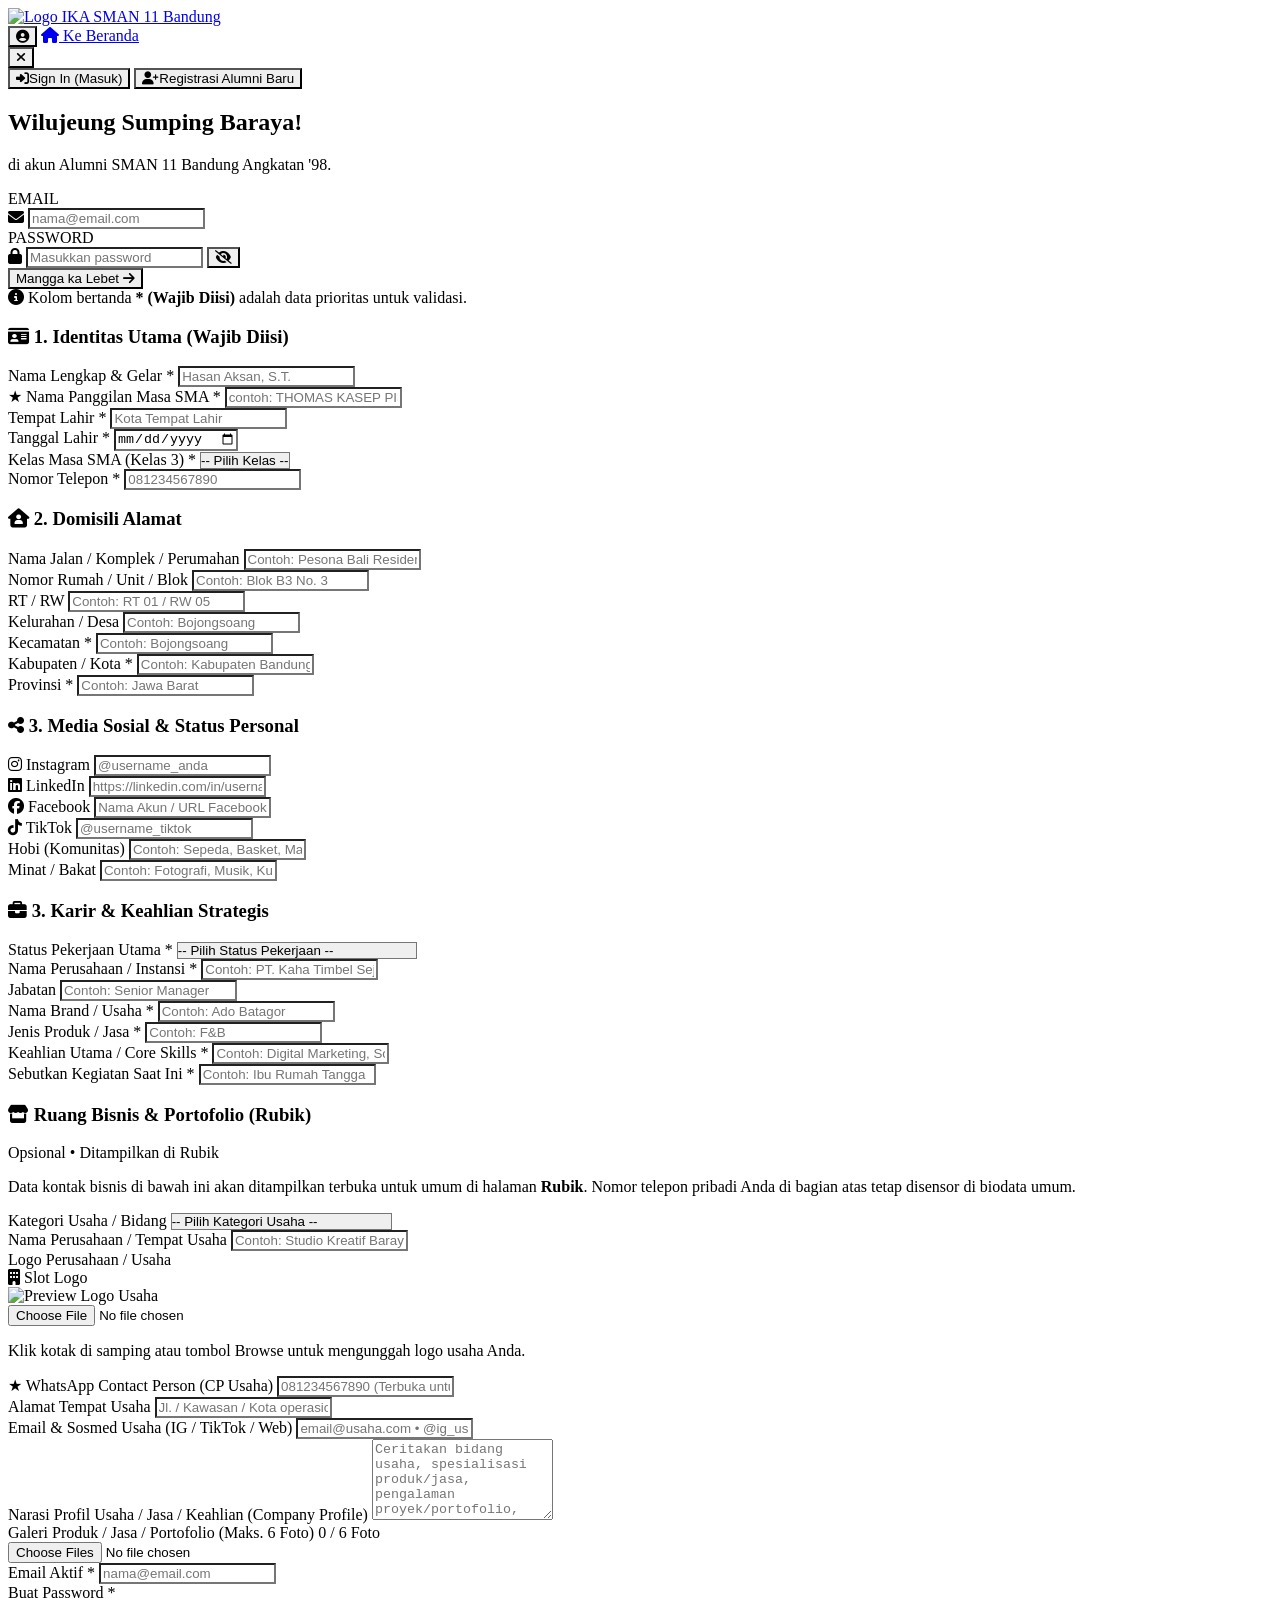
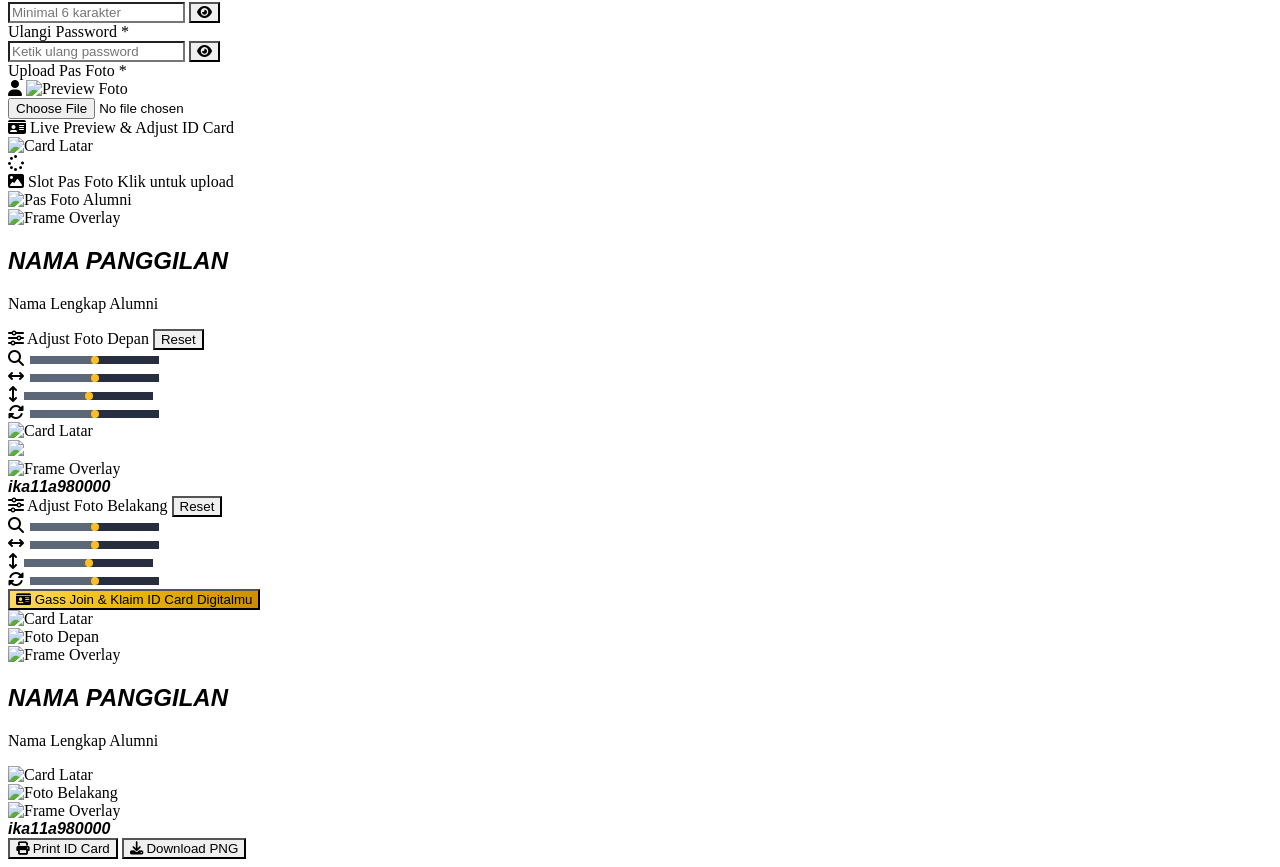
==== commit e17425d4: "update" ====
--- a/auth.html
+++ b/auth.html
@@ -455,6 +455,110 @@
                             </div>
                         </div>
 
+                        <!-- ==========================================
+                             3B. PROFIL BISNIS & PORTOFOLIO (RUBIK)
+                        ========================================== -->
+                        <div class="space-y-4 pt-2 border-t border-slate-800" id="sectionRubikBisnis">
+                            <div class="flex items-center justify-between border-b border-slate-800 pb-2">
+                                <h3 class="text-sm font-bold text-gold-400 uppercase tracking-wider flex items-center gap-2">
+                                    <i class="fa-solid fa-store"></i> Ruang Bisnis & Portofolio (Rubik)
+                                </h3>
+                                <span class="text-[10px] text-slate-400">Opsional • Ditampilkan di Rubik</span>
+                            </div>
+
+                            <p class="text-xs text-slate-400 leading-relaxed">
+                                Data kontak bisnis di bawah ini akan ditampilkan terbuka untuk umum di halaman <strong>Rubik</strong>. Nomor telepon pribadi Anda di bagian atas tetap disensor di biodata umum.
+                            </p>
+
+                            <!-- Kategori & Nama Perusahaan/Usaha -->
+                            <div class="grid grid-cols-1 md:grid-cols-2 gap-4">
+                                <div>
+                                    <label class="block text-xs font-semibold uppercase tracking-wider text-slate-300 mb-1.5">Kategori Usaha / Bidang</label>
+                                    <select id="rubikKategoriUsaha" class="w-full bg-slate-950/90 border border-slate-800 rounded-xl py-2.5 px-3.5 text-slate-100 text-sm focus:outline-none focus:border-gold-500 transition">
+                                        <option value="" class="bg-slate-950 text-slate-400">-- Pilih Kategori Usaha --</option>
+                                        <option value="Kuliner & F&B" class="bg-slate-950 text-slate-100">Kuliner & F&B</option>
+                                        <option value="Fashion, Konveksi & Kriya" class="bg-slate-950 text-slate-100">Fashion, Konveksi & Kriya</option>
+                                        <option value="Jasa Profesional & Konsultan" class="bg-slate-950 text-slate-100">Jasa Profesional & Konsultan</option>
+                                        <option value="Kreatif, Media & Digital" class="bg-slate-950 text-slate-100">Kreatif, Media & Digital</option>
+                                        <option value="Properti, Konstruksi & Interior" class="bg-slate-950 text-slate-100">Properti, Konstruksi & Interior</option>
+                                        <option value="Otomotif & Bengkel" class="bg-slate-950 text-slate-100">Otomotif & Bengkel</option>
+                                        <option value="Kesehatan, Kecantikan & Kebugaran" class="bg-slate-950 text-slate-100">Kesehatan, Kecantikan & Kebugaran</option>
+                                        <option value="Pendidikan, Pelatihan & Kursus" class="bg-slate-950 text-slate-100">Pendidikan, Pelatihan & Kursus</option>
+                                        <option value="Agribisnis, Pertanian & Peternakan" class="bg-slate-950 text-slate-100">Agribisnis, Pertanian & Peternakan</option>
+                                        <option value="Perdagangan Umum & Retail" class="bg-slate-950 text-slate-100">Perdagangan Umum & Retail</option>
+                                        <option value="Lainnya" class="bg-slate-950 text-slate-100">Lainnya</option>
+                                    </select>
+                                </div>
+
+                                <div>
+                                    <label class="block text-xs font-semibold uppercase tracking-wider text-slate-300 mb-1.5">Nama Perusahaan / Tempat Usaha</label>
+                                    <input type="text" id="rubikNamaPerusahaan" class="w-full bg-slate-950/90 border border-slate-800 rounded-xl py-2.5 px-3.5 text-slate-100 text-sm placeholder-slate-600 focus:outline-none focus:border-gold-500 transition" placeholder="Contoh: Studio Kreatif Baraya / Warung Kopi 98">
+                                </div>
+                            </div>
+
+                            <!-- Logo Perusahaan & WhatsApp CP Bisnis -->
+                            <div class="grid grid-cols-1 md:grid-cols-2 gap-4 items-start">
+                                <div>
+                                    <label class="block text-xs font-semibold uppercase tracking-wider text-slate-300 mb-1.5">Logo Perusahaan / Usaha</label>
+                                    <div class="flex items-center gap-3.5">
+                                        <!-- Template Kotak Kosong Logo (Bisa diklik langsung) -->
+                                        <div onclick="document.getElementById('rubikInputLogo').click()" title="Klik untuk upload logo usaha"
+                                             class="w-20 h-20 rounded-xl bg-slate-950/90 border-2 border-dashed border-slate-700 hover:border-gold-400 flex flex-col items-center justify-center overflow-hidden shrink-0 cursor-pointer transition group relative">
+                                            <div id="rubikLogoPlaceholder" class="flex flex-col items-center justify-center text-slate-500 group-hover:text-gold-400 transition p-1 text-center">
+                                                <i class="fa-solid fa-building text-lg mb-1"></i>
+                                                <span class="text-[9px] font-semibold leading-tight">Slot Logo</span>
+                                            </div>
+                                            <img id="rubikLogoPreview" class="w-full h-full object-contain hidden p-1" alt="Preview Logo Usaha">
+                                        </div>
+
+                                        <div class="space-y-1.5 flex-grow">
+                                            <input type="file" id="rubikInputLogo" accept="image/*" class="block w-full text-xs text-slate-400 file:mr-3 file:py-2 file:px-3 file:rounded-lg file:border-0 file:bg-slate-800 file:text-gold-400 hover:file:bg-slate-700 cursor-pointer">
+                                            <p class="text-[11px] text-slate-500 leading-snug">Klik kotak di samping atau tombol Browse untuk mengunggah logo usaha Anda.</p>
+                                        </div>
+                                    </div>
+                                </div>
+
+                                <div>
+                                    <label class="block text-xs font-semibold uppercase tracking-wider text-gold-400 mb-1.5">★ WhatsApp Contact Person (CP Usaha)</label>
+                                    <input type="tel" id="rubikWaBisnis" class="w-full bg-slate-950/90 border border-slate-800 rounded-xl py-2.5 px-3.5 text-slate-100 text-sm placeholder-slate-600 focus:outline-none focus:border-gold-500 transition" placeholder="081234567890 (Terbuka untuk umum)">
+                                </div>
+                            </div>
+
+                            <!-- Alamat Tempat Usaha & Email Usaha -->
+                            <div class="grid grid-cols-1 md:grid-cols-2 gap-4">
+                                <div>
+                                    <label class="block text-xs font-semibold uppercase tracking-wider text-slate-300 mb-1.5">Alamat Tempat Usaha</label>
+                                    <input type="text" id="rubikAlamatUsaha" class="w-full bg-slate-950/90 border border-slate-800 rounded-xl py-2.5 px-3.5 text-slate-100 text-sm placeholder-slate-600 focus:outline-none focus:border-gold-500 transition" placeholder="Jl. / Kawasan / Kota operasional usaha">
+                                </div>
+
+                                <div>
+                                    <label class="block text-xs font-semibold uppercase tracking-wider text-slate-300 mb-1.5">Email & Sosmed Usaha (IG / TikTok / Web)</label>
+                                    <input type="text" id="rubikKontakSosmed" class="w-full bg-slate-950/90 border border-slate-800 rounded-xl py-2.5 px-3.5 text-slate-100 text-sm placeholder-slate-600 focus:outline-none focus:border-gold-500 transition" placeholder="email@usaha.com • @ig_usaha">
+                                </div>
+                            </div>
+
+                            <!-- Narasi Company Profile (Space Luas) -->
+                            <div>
+                                <label class="block text-xs font-semibold uppercase tracking-wider text-slate-300 mb-1.5">Narasi Profil Usaha / Jasa / Keahlian (Company Profile)</label>
+                                <textarea id="rubikNarasiUsaha" rows="5" class="w-full bg-slate-950/90 border border-slate-800 rounded-xl py-2.5 px-3.5 text-slate-100 text-sm placeholder-slate-600 focus:outline-none focus:border-gold-500 transition" placeholder="Ceritakan bidang usaha, spesialisasi produk/jasa, pengalaman proyek/portofolio, atau layanan yang bisa ditawarkan ke sesama alumni dan umum..."></textarea>
+                            </div>
+
+                            <!-- Upload Galeri Produk / Jasa / Portofolio (Maksimal 6 Foto: 3 Atas, 3 Bawah) -->
+                            <div class="space-y-3 pt-1">
+                                <div class="flex items-center justify-between">
+                                    <label class="block text-xs font-semibold uppercase tracking-wider text-slate-300">
+                                        Galeri Produk / Jasa / Portofolio (Maks. 6 Foto)
+                                    </label>
+                                    <span id="rubikGaleriCounter" class="text-[11px] font-semibold text-gold-400">0 / 6 Foto</span>
+                                </div>
+
+                                <input type="file" id="rubikInputGaleri" accept="image/*" multiple class="block w-full text-xs text-slate-400 file:mr-4 file:py-2 file:px-3 file:rounded-lg file:border-0 file:bg-slate-800 file:text-gold-400 hover:file:bg-slate-700 cursor-pointer">
+
+                                <!-- Grid 3 Kolom x 2 Baris (3 Atas, 3 Bawah) -->
+                                <div id="rubikGaleriList" class="grid grid-cols-2 sm:grid-cols-3 gap-3 pt-1"></div>
+                            </div>
+                        </div>
+
                         <!-- 4. AKUN & FOTO -->
                         <div class="space-y-4 pt-2 border-t border-slate-800">
                             <div class="grid grid-cols-1 md:grid-cols-2 gap-4">
@@ -504,15 +608,25 @@
                             
                             <!-- PASANGAN 1: KARTU DEPAN + SLIDER DEPAN -->
                             <div class="flex flex-col xl:flex-row items-center justify-center gap-6 bg-slate-950/60 p-4 sm:p-6 rounded-2xl border border-slate-800/80">
-                                <!-- PREVIEW DEPAN -->
-                                <div class="relative w-[319px] h-[502px] rounded-2xl overflow-hidden shadow-2xl bg-white shrink-0">
+                                <!-- PREVIEW BELAKANG (Bisa diklik langsung untuk upload pas foto) -->
+                                <div onclick="document.getElementById('inputFoto').click()" title="Klik kartu untuk upload pas foto"
+                                     class="relative w-[319px] h-[502px] rounded-2xl overflow-hidden shadow-2xl bg-white shrink-0 cursor-pointer group">
                                     <img src="assets/images/card_latar.png" class="absolute inset-0 w-full h-full object-cover z-0 pointer-events-none" alt="Card Latar">
 
-                                    <div class="absolute inset-0 flex items-center justify-center overflow-hidden z-10">
+                                    <div class="absolute inset-0 flex items-center justify-center overflow-hidden z-10 p-4">
                                         <div id="previewLoaderFront" class="hidden absolute inset-0 bg-slate-900/40 backdrop-blur-sm z-30 flex items-center justify-center">
                                             <i class="fa-solid fa-spinner fa-spin text-3xl text-gold-400"></i>
                                         </div>
-                                        <img id="prevFotoFront" src="https://placehold.co/638x1004/0e0e0e/cccccc?text=Foto" class="max-w-full max-h-full object-contain pointer-events-none transition-transform duration-75" style="transform-origin: center center;">
+
+                                        <!-- Placeholder Slot Pas Foto (Satu Sistem Desain dengan Slot Rubik) -->
+                                        <div id="idCardPhotoPlaceholder" class="w-full h-full rounded-xl border-2 border-dashed border-gold-400/80 bg-slate-950/85 flex flex-col items-center justify-center text-center p-4 transition-transform duration-75 pointer-events-none">
+                                            <i class="fa-solid fa-image text-2xl text-gold-400 mb-2"></i>
+                                            <span class="text-xs font-bold text-slate-100">Slot Pas Foto</span>
+                                            <span class="text-[11px] text-slate-400 mt-0.5">Klik untuk upload</span>
+                                        </div>
+
+                                        <!-- Foto Asli Setelah Diunggah -->
+                                        <img id="prevFotoFront" src="" alt="Pas Foto Alumni" class="hidden max-w-full max-h-full object-contain pointer-events-none transition-transform duration-75" style="transform-origin: center center;">
                                     </div>
 
                                     <img src="assets/images/card_back.png" class="absolute inset-0 w-full h-full object-contain pointer-events-none z-20" alt="Frame Overlay">
@@ -1063,6 +1177,9 @@
         el.style.objectFit = 'contain'; // Dipastikan 'contain' agar foto utuh 100%
     }
 });
+
+document.getElementById("idCardPhotoPlaceholder")?.classList.add("hidden");
+document.getElementById("prevFotoFront")?.classList.remove("hidden");
 
             if (photoPlaceholder) photoPlaceholder.classList.add('hidden');
             if (loaderFront) loaderFront.classList.add('hidden');
@@ -1638,6 +1755,8 @@
                 });
                 const placeholder = document.getElementById('photoPlaceholder');
                 if (placeholder) placeholder.classList.add('hidden');
+                document.getElementById("idCardPhotoPlaceholder")?.classList.add("hidden");
+                document.getElementById("prevFotoFront")?.classList.remove("hidden");
             }
 
             // Sembunyikan bagian password saat mode edit profil
@@ -1658,6 +1777,327 @@
         console.error("Gagal memuat data alumni untuk diedit:", err);
     }
 }
+
+// ==========================================
+    // RUBIK BUSINESS & PORTFOLIO ENGINE (MAX 6 PHOTOS)
+    // ==========================================
+    let rubikLogoBase64 = "";
+    let rubikGaleriItems = []; // [{ image: base64, caption: string }]
+    const MAX_RUBIK_PHOTOS = 6;
+
+    function compressImageToDataUrl(file, maxDimension = 900, quality = 0.72) {
+        return new Promise((resolve, reject) => {
+            if (!file) return reject(new Error("File tidak ditemukan"));
+            const reader = new FileReader();
+            reader.onload = (ev) => {
+                const img = new Image();
+                img.onload = () => {
+                    const canvas = document.createElement("canvas");
+                    let width = img.width;
+                    let height = img.height;
+
+                    if (width > height) {
+                        if (width > maxDimension) {
+                            height = Math.round((height * maxDimension) / width);
+                            width = maxDimension;
+                        }
+                    } else {
+                        if (height > maxDimension) {
+                            width = Math.round((width * maxDimension) / height);
+                            height = maxDimension;
+                        }
+                    }
+
+                    canvas.width = width;
+                    canvas.height = height;
+                    const ctx = canvas.getContext("2d");
+                    ctx.drawImage(img, 0, 0, width, height);
+                    resolve(canvas.toDataURL("image/jpeg", quality));
+                };
+                img.onerror = reject;
+                img.src = ev.target.result;
+            };
+            reader.onerror = reject;
+            reader.readAsDataURL(file);
+        });
+    }
+
+    let activeRubikSlotIndex = null;
+
+    function getFilledRubikCount() {
+        return rubikGaleriItems.filter((item) => item && item.image).length;
+    }
+
+    function updateRubikGaleriCounter() {
+        const counterEl = document.getElementById("rubikGaleriCounter");
+        if (counterEl) {
+            counterEl.textContent = `${getFilledRubikCount()} / ${MAX_RUBIK_PHOTOS} Foto`;
+        }
+    }
+
+    function ensureSixSlotsArray() {
+        while (rubikGaleriItems.length < MAX_RUBIK_PHOTOS) {
+            rubikGaleriItems.push({ image: "", caption: "" });
+        }
+        if (rubikGaleriItems.length > MAX_RUBIK_PHOTOS) {
+            rubikGaleriItems = rubikGaleriItems.slice(0, MAX_RUBIK_PHOTOS);
+        }
+    }
+
+    function renderRubikGaleriEditor() {
+        ensureSixSlotsArray();
+        const listEl = document.getElementById("rubikGaleriList");
+        updateRubikGaleriCounter();
+        if (!listEl) return;
+
+        listEl.innerHTML = "";
+
+        for (let index = 0; index < MAX_RUBIK_PHOTOS; index++) {
+            const item = rubikGaleriItems[index] || { image: "", caption: "" };
+            const hasImage = Boolean(item.image);
+
+            const card = document.createElement("div");
+            card.className = "bg-slate-950/90 border border-slate-800 rounded-xl p-2.5 space-y-2 relative flex flex-col justify-between";
+
+            const mediaBox = document.createElement("div");
+            mediaBox.className = hasImage
+                ? "relative w-full aspect-square rounded-lg overflow-hidden bg-slate-900 border border-slate-800"
+                : "relative w-full aspect-square rounded-lg border-2 border-dashed border-slate-700 hover:border-gold-400 bg-slate-900/60 flex flex-col items-center justify-center cursor-pointer transition group p-2 text-center";
+
+            if (hasImage) {
+                const imgEl = document.createElement("img");
+                imgEl.src = item.image;
+                imgEl.alt = `Slot Galeri ${index + 1}`;
+                imgEl.className = "w-full h-full object-cover";
+                mediaBox.appendChild(imgEl);
+
+                const removeBtn = document.createElement("button");
+                removeBtn.type = "button";
+                removeBtn.title = "Hapus foto slot ini";
+                removeBtn.className = "absolute top-2 right-2 w-6 h-6 rounded-full bg-red-600/85 hover:bg-red-500 text-white text-[10px] flex items-center justify-center shadow";
+                removeBtn.innerHTML = `<i class="fa-solid fa-xmark"></i>`;
+                removeBtn.onclick = (ev) => {
+                    ev.stopPropagation();
+                    rubikGaleriItems[index] = { image: "", caption: item.caption || "" };
+                    renderRubikGaleriEditor();
+                };
+                mediaBox.appendChild(removeBtn);
+            } else {
+                mediaBox.onclick = () => {
+                    activeRubikSlotIndex = index;
+                    const galeriInput = document.getElementById("rubikInputGaleri");
+                    if (galeriInput) galeriInput.click();
+                };
+                mediaBox.innerHTML = `
+                    <i class="fa-solid fa-image text-lg text-slate-600 group-hover:text-gold-400 mb-1 transition"></i>
+                    <span class="text-[10px] font-semibold text-slate-400 group-hover:text-gold-300 transition">Slot Foto ${index + 1}</span>
+                    <span class="text-[9px] text-slate-600 mt-0.5">Klik untuk upload</span>
+                `;
+            }
+
+            const captionInput = document.createElement("textarea");
+            captionInput.rows = 2;
+            captionInput.maxLength = 110;
+            captionInput.value = item.caption || "";
+            captionInput.placeholder = `Keterangan foto ${index + 1} (maks. 2 baris)...`;
+            captionInput.className = "w-full bg-slate-900 border border-slate-800 rounded-lg px-2.5 py-1.5 text-[11px] leading-snug text-slate-100 placeholder-slate-600 focus:outline-none focus:border-gold-500 resize-none";
+            captionInput.addEventListener("input", (e) => {
+                // Batasi maksimal 2 baris (Enter / baris baru ke-3 diabaikan)
+                const lines = e.target.value.split("\n");
+                if (lines.length > 2) {
+                    e.target.value = lines.slice(0, 2).join("\n");
+                }
+                ensureSixSlotsArray();
+                rubikGaleriItems[index].caption = e.target.value;
+            });
+
+            card.appendChild(mediaBox);
+            card.appendChild(captionInput);
+            listEl.appendChild(card);
+        }
+    }
+
+    window.getRubikFormPayload = function() {
+        ensureSixSlotsArray();
+        const listEl = document.getElementById("rubikGaleriList");
+        if (listEl) {
+            const inputs = listEl.querySelectorAll("textarea");
+            inputs.forEach((inp, idx) => {
+                if (rubikGaleriItems[idx]) {
+                    rubikGaleriItems[idx].caption = inp.value.trim();
+                }
+            });
+        }
+
+        const kategori = document.getElementById("rubikKategoriUsaha")?.value.trim() || "";
+        const namaPerusahaan = document.getElementById("rubikNamaPerusahaan")?.value.trim() || "";
+        const waBisnis = document.getElementById("rubikWaBisnis")?.value.trim() || "";
+        const alamatUsaha = document.getElementById("rubikAlamatUsaha")?.value.trim() || "";
+        const kontakSosmed = document.getElementById("rubikKontakSosmed")?.value.trim() || "";
+        const narasiUsaha = document.getElementById("rubikNarasiUsaha")?.value.trim() || "";
+
+        const cleanGaleri = rubikGaleriItems
+            .slice(0, MAX_RUBIK_PHOTOS)
+            .filter((item) => item && item.image)
+            .map((item) => ({
+                image: item.image,
+                caption: (item.caption || "").trim()
+            }));
+
+        const hasRubikData = Boolean(
+            kategori || namaPerusahaan || waBisnis || alamatUsaha || kontakSosmed || narasiUsaha || rubikLogoBase64 || cleanGaleri.length > 0
+        );
+
+        return {
+            rubikAktif: hasRubikData,
+            rubikKategoriUsaha: kategori,
+            rubikNamaPerusahaan: namaPerusahaan,
+            rubikLogoUsaha: rubikLogoBase64 || "",
+            rubikWaBisnis: waBisnis,
+            rubikAlamatUsaha: alamatUsaha,
+            rubikKontakSosmed: kontakSosmed,
+            rubikNarasiUsaha: narasiUsaha,
+            rubikGaleri: cleanGaleri
+        };
+    };
+
+    window.populateRubikFormData = function(data) {
+        if (!data) return;
+
+        if (document.getElementById("rubikKategoriUsaha")) {
+            document.getElementById("rubikKategoriUsaha").value = data.rubikKategoriUsaha || "";
+        }
+        if (document.getElementById("rubikNamaPerusahaan")) {
+            document.getElementById("rubikNamaPerusahaan").value = data.rubikNamaPerusahaan || "";
+        }
+        if (document.getElementById("rubikWaBisnis")) {
+            document.getElementById("rubikWaBisnis").value = data.rubikWaBisnis || "";
+        }
+        if (document.getElementById("rubikAlamatUsaha")) {
+            document.getElementById("rubikAlamatUsaha").value = data.rubikAlamatUsaha || "";
+        }
+        if (document.getElementById("rubikKontakSosmed")) {
+            document.getElementById("rubikKontakSosmed").value = data.rubikKontakSosmed || "";
+        }
+        if (document.getElementById("rubikNarasiUsaha")) {
+            document.getElementById("rubikNarasiUsaha").value = data.rubikNarasiUsaha || "";
+        }
+
+        if (data.rubikLogoUsaha) {
+            rubikLogoBase64 = data.rubikLogoUsaha;
+            const logoPrev = document.getElementById("rubikLogoPreview");
+            const logoPh = document.getElementById("rubikLogoPlaceholder");
+            if (logoPrev) {
+                logoPrev.src = data.rubikLogoUsaha;
+                logoPrev.classList.remove("hidden");
+            }
+            if (logoPh) logoPh.classList.add("hidden");
+        }
+
+        rubikGaleriItems = Array.from({ length: MAX_RUBIK_PHOTOS }, () => ({ image: "", caption: "" }));
+        if (Array.isArray(data.rubikGaleri)) {
+            data.rubikGaleri.slice(0, MAX_RUBIK_PHOTOS).forEach((item, idx) => {
+                if (item && item.image) {
+                    rubikGaleriItems[idx] = {
+                        image: item.image,
+                        caption: item.caption || ""
+                    };
+                }
+            });
+        }
+        renderRubikGaleriEditor();
+    };
+
+    document.addEventListener("DOMContentLoaded", () => {
+        renderRubikGaleriEditor();
+
+        const logoInput = document.getElementById("rubikInputLogo");
+        if (logoInput) {
+            logoInput.addEventListener("change", async (e) => {
+                const file = e.target.files?.[0];
+                if (!file) return;
+                try {
+                    const compressedLogo = await compressImageToDataUrl(file, 500, 0.8);
+                    rubikLogoBase64 = compressedLogo;
+                    const logoPrev = document.getElementById("rubikLogoPreview");
+                    const logoPh = document.getElementById("rubikLogoPlaceholder");
+                    if (logoPrev) {
+                        logoPrev.src = compressedLogo;
+                        logoPrev.classList.remove("hidden");
+                    }
+                    if (logoPh) logoPh.classList.add("hidden");
+                } catch (err) {
+                    console.error("Gagal memproses logo usaha:", err);
+                }
+            });
+        }
+
+        const galeriInput = document.getElementById("rubikInputGaleri");
+        if (galeriInput) {
+            galeriInput.addEventListener("change", async (e) => {
+                const files = Array.from(e.target.files || []);
+                if (files.length === 0) return;
+
+                ensureSixSlotsArray();
+
+                // Jika upload dipicu dari klik salah satu kotak slot spesifik (1 file)
+                if (activeRubikSlotIndex !== null && files.length === 1) {
+                    const slotIdx = activeRubikSlotIndex;
+                    activeRubikSlotIndex = null;
+                    try {
+                        const compressedPhoto = await compressImageToDataUrl(files[0], 900, 0.72);
+                        rubikGaleriItems[slotIdx] = {
+                            image: compressedPhoto,
+                            caption: rubikGaleriItems[slotIdx]?.caption || ""
+                        };
+                    } catch (err) {
+                        console.error("Gagal memproses foto slot Rubik:", err);
+                    }
+                    renderRubikGaleriEditor();
+                    galeriInput.value = "";
+                    return;
+                }
+
+                activeRubikSlotIndex = null;
+
+                // Jika upload banyak file sekaligus, isi slot yang masih kosong secara berurutan
+                const emptyIndices = [];
+                for (let i = 0; i < MAX_RUBIK_PHOTOS; i++) {
+                    if (!rubikGaleriItems[i]?.image) emptyIndices.push(i);
+                }
+
+                if (emptyIndices.length === 0) {
+                    if (typeof window.showAlert === "function") {
+                        window.showAlert("error", `Semua ${MAX_RUBIK_PHOTOS} slot foto sudah terisi. Hapus salah satu foto dulu jika ingin mengganti.`);
+                    }
+                    galeriInput.value = "";
+                    return;
+                }
+
+                const filesToProcess = files.slice(0, emptyIndices.length);
+                if (files.length > emptyIndices.length && typeof window.showAlert === "function") {
+                    window.showAlert("error", `Hanya ${emptyIndices.length} foto ditambahkan karena batas maksimal ${MAX_RUBIK_PHOTOS} slot foto.`);
+                }
+
+                for (let i = 0; i < filesToProcess.length; i++) {
+                    const targetIdx = emptyIndices[i];
+                    try {
+                        const compressedPhoto = await compressImageToDataUrl(filesToProcess[i], 900, 0.72);
+                        rubikGaleriItems[targetIdx] = {
+                            image: compressedPhoto,
+                            caption: rubikGaleriItems[targetIdx]?.caption || ""
+                        };
+                    } catch (err) {
+                        console.error("Gagal memproses foto galeri Rubik:", err);
+                    }
+                }
+
+                renderRubikGaleriEditor();
+                galeriInput.value = "";
+            });
+        }
+    });
+
 </script>
 </body>
 </html>
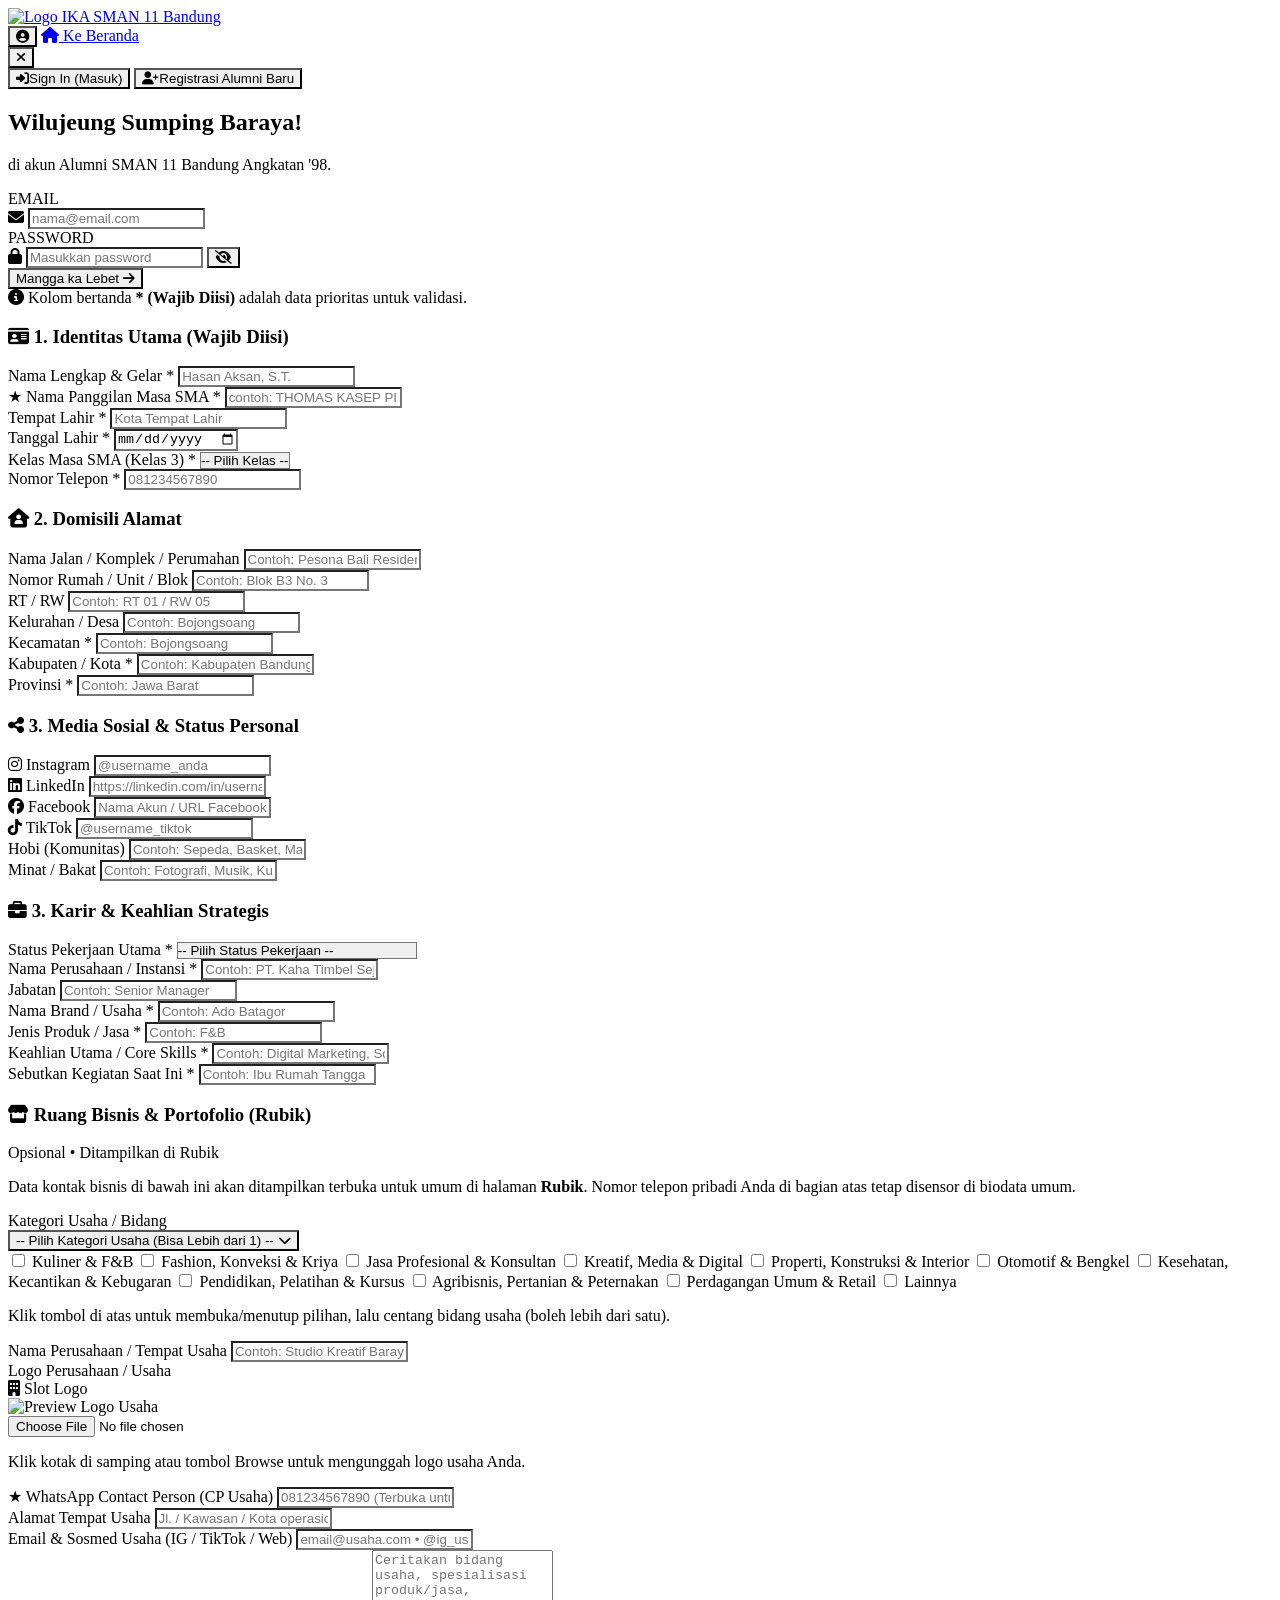
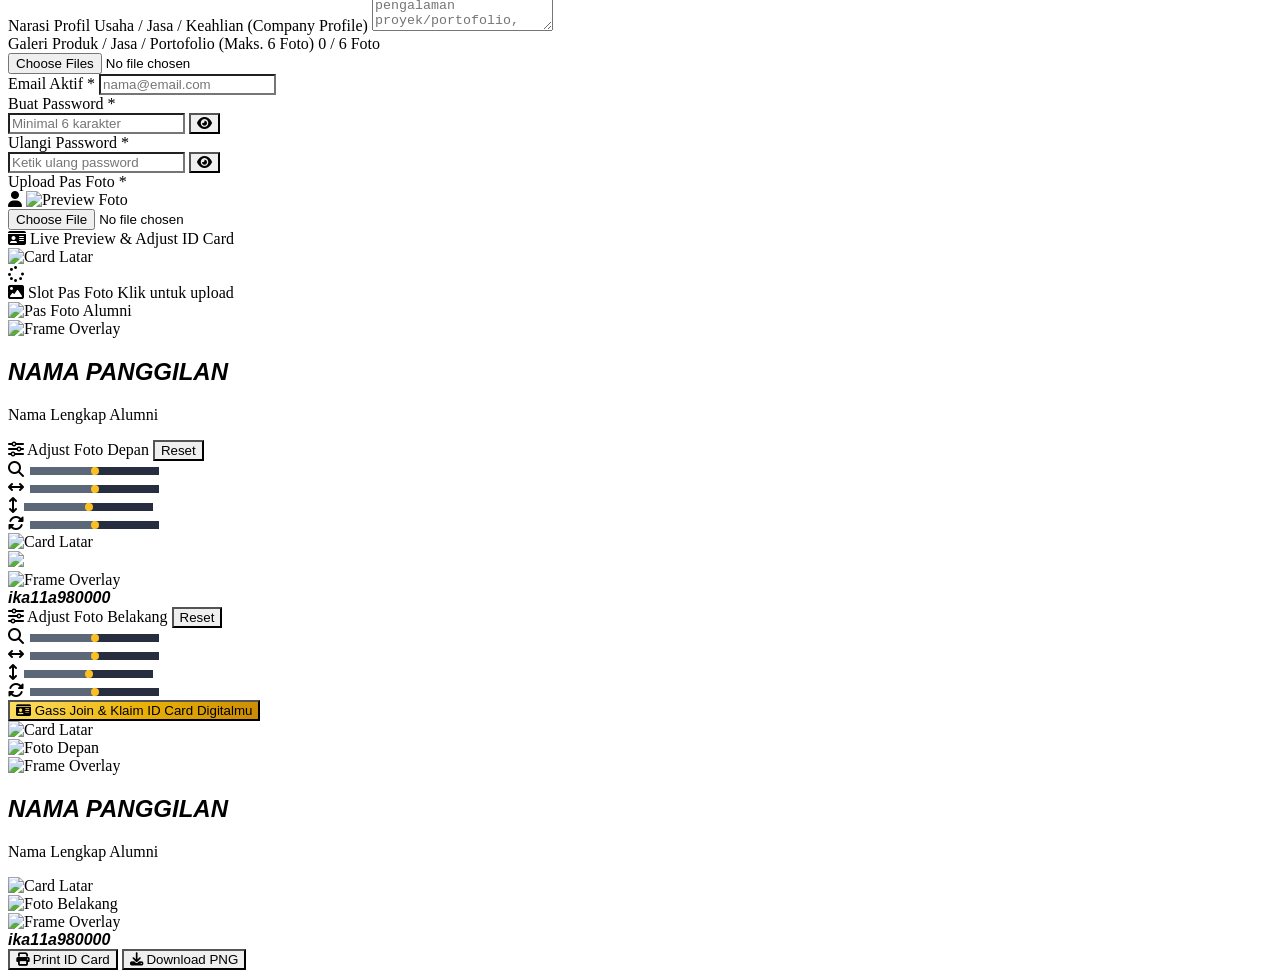
==== commit 14ba1d18: "update" ====
--- a/auth.html
+++ b/auth.html
@@ -474,20 +474,61 @@
                             <div class="grid grid-cols-1 md:grid-cols-2 gap-4">
                                 <div>
                                     <label class="block text-xs font-semibold uppercase tracking-wider text-slate-300 mb-1.5">Kategori Usaha / Bidang</label>
-                                    <select id="rubikKategoriUsaha" class="w-full bg-slate-950/90 border border-slate-800 rounded-xl py-2.5 px-3.5 text-slate-100 text-sm focus:outline-none focus:border-gold-500 transition">
-                                        <option value="" class="bg-slate-950 text-slate-400">-- Pilih Kategori Usaha --</option>
-                                        <option value="Kuliner & F&B" class="bg-slate-950 text-slate-100">Kuliner & F&B</option>
-                                        <option value="Fashion, Konveksi & Kriya" class="bg-slate-950 text-slate-100">Fashion, Konveksi & Kriya</option>
-                                        <option value="Jasa Profesional & Konsultan" class="bg-slate-950 text-slate-100">Jasa Profesional & Konsultan</option>
-                                        <option value="Kreatif, Media & Digital" class="bg-slate-950 text-slate-100">Kreatif, Media & Digital</option>
-                                        <option value="Properti, Konstruksi & Interior" class="bg-slate-950 text-slate-100">Properti, Konstruksi & Interior</option>
-                                        <option value="Otomotif & Bengkel" class="bg-slate-950 text-slate-100">Otomotif & Bengkel</option>
-                                        <option value="Kesehatan, Kecantikan & Kebugaran" class="bg-slate-950 text-slate-100">Kesehatan, Kecantikan & Kebugaran</option>
-                                        <option value="Pendidikan, Pelatihan & Kursus" class="bg-slate-950 text-slate-100">Pendidikan, Pelatihan & Kursus</option>
-                                        <option value="Agribisnis, Pertanian & Peternakan" class="bg-slate-950 text-slate-100">Agribisnis, Pertanian & Peternakan</option>
-                                        <option value="Perdagangan Umum & Retail" class="bg-slate-950 text-slate-100">Perdagangan Umum & Retail</option>
-                                        <option value="Lainnya" class="bg-slate-950 text-slate-100">Lainnya</option>
-                                    </select>
+                                    <div class="relative" id="rubikKategoriDropdownWrapper">
+                                        <button type="button" id="btnToggleRubikKategori" onclick="toggleRubikKategoriDropdown()"
+                                            class="w-full bg-slate-950/90 border border-slate-800 hover:border-gold-500/60 rounded-xl py-2.5 px-3.5 text-left text-sm flex items-center justify-between gap-2 transition focus:outline-none">
+                                            <span id="rubikKategoriSummary" class="text-slate-300 truncate">-- Pilih Kategori Usaha (Bisa Lebih dari 1) --</span>
+                                            <i id="iconRubikKategoriChevron" class="fa-solid fa-chevron-down text-xs text-gold-400 shrink-0 transition-transform"></i>
+                                        </button>
+
+                                        <div id="rubikKategoriGroup" class="hidden mt-2 grid grid-cols-1 sm:grid-cols-2 gap-2 bg-slate-950 border border-slate-700/80 rounded-xl p-3 max-h-56 overflow-y-auto shadow-xl">
+                                            <label class="flex items-center gap-2.5 text-xs text-slate-200 cursor-pointer select-none py-1 px-1.5 rounded-lg hover:bg-slate-900 transition">
+                                                <input type="checkbox" name="rubikKategoriUsaha" value="Kuliner & F&B" onchange="updateRubikKategoriSummary()" class="rubik-cat-checkbox w-4 h-4 shrink-0 accent-amber-500 cursor-pointer" style="-webkit-appearance: checkbox; appearance: checkbox;">
+                                                <span>Kuliner & F&B</span>
+                                            </label>
+                                            <label class="flex items-center gap-2.5 text-xs text-slate-200 cursor-pointer select-none py-1 px-1.5 rounded-lg hover:bg-slate-900 transition">
+                                                <input type="checkbox" name="rubikKategoriUsaha" value="Fashion, Konveksi & Kriya" onchange="updateRubikKategoriSummary()" class="rubik-cat-checkbox w-4 h-4 shrink-0 accent-amber-500 cursor-pointer" style="-webkit-appearance: checkbox; appearance: checkbox;">
+                                                <span>Fashion, Konveksi & Kriya</span>
+                                            </label>
+                                            <label class="flex items-center gap-2.5 text-xs text-slate-200 cursor-pointer select-none py-1 px-1.5 rounded-lg hover:bg-slate-900 transition">
+                                                <input type="checkbox" name="rubikKategoriUsaha" value="Jasa Profesional & Konsultan" onchange="updateRubikKategoriSummary()" class="rubik-cat-checkbox w-4 h-4 shrink-0 accent-amber-500 cursor-pointer" style="-webkit-appearance: checkbox; appearance: checkbox;">
+                                                <span>Jasa Profesional & Konsultan</span>
+                                            </label>
+                                            <label class="flex items-center gap-2.5 text-xs text-slate-200 cursor-pointer select-none py-1 px-1.5 rounded-lg hover:bg-slate-900 transition">
+                                                <input type="checkbox" name="rubikKategoriUsaha" value="Kreatif, Media & Digital" onchange="updateRubikKategoriSummary()" class="rubik-cat-checkbox w-4 h-4 shrink-0 accent-amber-500 cursor-pointer" style="-webkit-appearance: checkbox; appearance: checkbox;">
+                                                <span>Kreatif, Media & Digital</span>
+                                            </label>
+                                            <label class="flex items-center gap-2.5 text-xs text-slate-200 cursor-pointer select-none py-1 px-1.5 rounded-lg hover:bg-slate-900 transition">
+                                                <input type="checkbox" name="rubikKategoriUsaha" value="Properti, Konstruksi & Interior" onchange="updateRubikKategoriSummary()" class="rubik-cat-checkbox w-4 h-4 shrink-0 accent-amber-500 cursor-pointer" style="-webkit-appearance: checkbox; appearance: checkbox;">
+                                                <span>Properti, Konstruksi & Interior</span>
+                                            </label>
+                                            <label class="flex items-center gap-2.5 text-xs text-slate-200 cursor-pointer select-none py-1 px-1.5 rounded-lg hover:bg-slate-900 transition">
+                                                <input type="checkbox" name="rubikKategoriUsaha" value="Otomotif & Bengkel" onchange="updateRubikKategoriSummary()" class="rubik-cat-checkbox w-4 h-4 shrink-0 accent-amber-500 cursor-pointer" style="-webkit-appearance: checkbox; appearance: checkbox;">
+                                                <span>Otomotif & Bengkel</span>
+                                            </label>
+                                            <label class="flex items-center gap-2.5 text-xs text-slate-200 cursor-pointer select-none py-1 px-1.5 rounded-lg hover:bg-slate-900 transition">
+                                                <input type="checkbox" name="rubikKategoriUsaha" value="Kesehatan, Kecantikan & Kebugaran" onchange="updateRubikKategoriSummary()" class="rubik-cat-checkbox w-4 h-4 shrink-0 accent-amber-500 cursor-pointer" style="-webkit-appearance: checkbox; appearance: checkbox;">
+                                                <span>Kesehatan, Kecantikan & Kebugaran</span>
+                                            </label>
+                                            <label class="flex items-center gap-2.5 text-xs text-slate-200 cursor-pointer select-none py-1 px-1.5 rounded-lg hover:bg-slate-900 transition">
+                                                <input type="checkbox" name="rubikKategoriUsaha" value="Pendidikan, Pelatihan & Kursus" onchange="updateRubikKategoriSummary()" class="rubik-cat-checkbox w-4 h-4 shrink-0 accent-amber-500 cursor-pointer" style="-webkit-appearance: checkbox; appearance: checkbox;">
+                                                <span>Pendidikan, Pelatihan & Kursus</span>
+                                            </label>
+                                            <label class="flex items-center gap-2.5 text-xs text-slate-200 cursor-pointer select-none py-1 px-1.5 rounded-lg hover:bg-slate-900 transition">
+                                                <input type="checkbox" name="rubikKategoriUsaha" value="Agribisnis, Pertanian & Peternakan" onchange="updateRubikKategoriSummary()" class="rubik-cat-checkbox w-4 h-4 shrink-0 accent-amber-500 cursor-pointer" style="-webkit-appearance: checkbox; appearance: checkbox;">
+                                                <span>Agribisnis, Pertanian & Peternakan</span>
+                                            </label>
+                                            <label class="flex items-center gap-2.5 text-xs text-slate-200 cursor-pointer select-none py-1 px-1.5 rounded-lg hover:bg-slate-900 transition">
+                                                <input type="checkbox" name="rubikKategoriUsaha" value="Perdagangan Umum & Retail" onchange="updateRubikKategoriSummary()" class="rubik-cat-checkbox w-4 h-4 shrink-0 accent-amber-500 cursor-pointer" style="-webkit-appearance: checkbox; appearance: checkbox;">
+                                                <span>Perdagangan Umum & Retail</span>
+                                            </label>
+                                            <label class="flex items-center gap-2.5 text-xs text-slate-200 cursor-pointer select-none py-1 px-1.5 rounded-lg hover:bg-slate-900 transition">
+                                                <input type="checkbox" name="rubikKategoriUsaha" value="Lainnya" onchange="updateRubikKategoriSummary()" class="rubik-cat-checkbox w-4 h-4 shrink-0 accent-amber-500 cursor-pointer" style="-webkit-appearance: checkbox; appearance: checkbox;">
+                                                <span>Lainnya</span>
+                                            </label>
+                                        </div>
+                                    </div>
+                                    <p class="text-[11px] text-slate-400 mt-1">Klik tombol di atas untuk membuka/menutup pilihan, lalu centang bidang usaha (boleh lebih dari satu).</p>
                                 </div>
 
                                 <div>
@@ -749,7 +790,7 @@
             <img src="assets/images/card_latar.png" class="absolute inset-0 w-full h-full object-cover z-0 pointer-events-none" alt="Card Latar">
 
             <!-- Layer Foto Depan -->
-            <div class="absolute inset-0 flex items-center justify-center overflow-hidden z-10">
+            <div class="absolute inset-0 flex items-center justify-center overflow-hidden z-10 p-4">
                 <img id="cardFotoFront" class="max-w-full max-h-full object-contain pointer-events-none transition-transform duration-75" style="transform-origin: center center;" src="https://placehold.co/638x1004/0e0e0e/cccccc?text=Foto" alt="Foto Depan">
             </div>
 
@@ -955,6 +996,32 @@
                 el.classList.remove('bg-red-500/10', 'border-red-500/80', 'ring-1', 'ring-red-500/50');
             });
         };
+
+        window.toggleRubikKategoriDropdown = function() {
+            const group = document.getElementById('rubikKategoriGroup');
+            const chevron = document.getElementById('iconRubikKategoriChevron');
+            if (!group) return;
+            group.classList.toggle('hidden');
+            if (chevron) {
+                chevron.classList.toggle('rotate-180', !group.classList.contains('hidden'));
+            }
+        };
+
+        window.updateRubikKategoriSummary = function() {
+            const summaryEl = document.getElementById('rubikKategoriSummary');
+            if (!summaryEl) return;
+            const checked = Array.from(
+                document.querySelectorAll('#rubikKategoriGroup input[name="rubikKategoriUsaha"]:checked')
+            ).map((el) => el.value);
+
+            if (checked.length === 0) {
+                summaryEl.textContent = '-- Pilih Kategori Usaha (Bisa Lebih dari 1) --';
+                summaryEl.className = 'text-slate-300 truncate';
+            } else {
+                summaryEl.textContent = checked.join(', ');
+                summaryEl.className = 'text-gold-300 font-medium truncate';
+            }
+        };
     </script>
 
     <!-- UI HANDLERS & INTERACTIVE SLIDERS script -->
@@ -975,22 +1042,37 @@
             const rotateBack = document.getElementById('rotateBack');
             const btnResetBackPhoto = document.getElementById('btnResetBackPhoto');
 
+            window.applyPhotoTransformToElement = function(imgEl, photoState = {}) {
+                if (!imgEl) return;
+                const scale = typeof photoState.scale !== "undefined" ? Number(photoState.scale) : 1;
+                const posX = typeof photoState.posX !== "undefined" ? Number(photoState.posX) : 0;
+                const posY = typeof photoState.posY !== "undefined" ? Number(photoState.posY) : 0;
+                const rotate = typeof photoState.rotate !== "undefined" ? Number(photoState.rotate) : 0;
+                const flipX = photoState.flipX ? -1 : 1;
+
+                imgEl.style.objectFit = "contain";
+                imgEl.style.transformOrigin = "center center";
+                imgEl.style.transform = `translate(${posX}px, ${posY}px) scale(${scale * flipX}, ${scale}) rotate(${rotate}deg)`;
+            };
+
             function applyFrontTransform() {
                 if (!prevFotoFront) return;
-                const z = zoomFront ? zoomFront.value : 1;
-                const x = posXFront ? posXFront.value : 0;
-                const y = posYFront ? posYFront.value : 0;
-                const r = rotateFront ? rotateFront.value : 0;
-                prevFotoFront.style.transform = `translate(${x}px, ${y}px) scale(${z}) rotate(${r}deg)`;
+                window.applyPhotoTransformToElement(prevFotoFront, {
+                    scale: zoomFront ? zoomFront.value : 1,
+                    posX: posXFront ? posXFront.value : 0,
+                    posY: posYFront ? posYFront.value : 0,
+                    rotate: rotateFront ? rotateFront.value : 0
+                });
             }
 
             function applyBackTransform() {
                 if (!prevFotoBack) return;
-                const z = zoomBack ? zoomBack.value : 1;
-                const x = posXBack ? posXBack.value : 0;
-                const y = posYBack ? posYBack.value : 0;
-                const r = rotateBack ? rotateBack.value : 0;
-                prevFotoBack.style.transform = `translate(${x}px, ${y}px) scale(${z}) rotate(${r}deg)`;
+                window.applyPhotoTransformToElement(prevFotoBack, {
+                    scale: zoomBack ? zoomBack.value : 1,
+                    posX: posXBack ? posXBack.value : 0,
+                    posY: posYBack ? posYBack.value : 0,
+                    rotate: rotateBack ? rotateBack.value : 0
+                });
             }
 
             [zoomFront, posXFront, posYFront, rotateFront].forEach(slider => {
@@ -1257,6 +1339,7 @@
                 jenisUsaha: document.getElementById('regJenisUsaha')?.value || '',
                 keahlian: document.getElementById('regKeahlian')?.value || '',
                 statusLainnyaText: document.getElementById('regStatusLainnyaText')?.value || '',
+                ...(typeof window.getRubikFormPayload === 'function' ? window.getRubikFormPayload() : {}),
                 updatedAt: new Date().toISOString()
             };
 
@@ -1433,6 +1516,7 @@
             jenisUsaha: document.getElementById('regJenisUsaha')?.value || '',
             keahlian: document.getElementById('regKeahlian')?.value || '',
             statusLainnyaText: document.getElementById('regStatusLainnyaText')?.value || '',
+            ...(typeof window.getRubikFormPayload === 'function' ? window.getRubikFormPayload() : {}),
             foto: base64Photo,
             createdAt: new Date().toISOString()
         };
@@ -1541,16 +1625,26 @@
 
     if (cardFotoFront) {
         cardFotoFront.src = photoSrc;
-        cardFotoFront.style.objectFit = 'contain';
-        cardFotoFront.style.transformOrigin = 'center center';
-        cardFotoFront.style.transform = `translate(${xFront}px, ${yFront}px) scale(${zFront}) rotate(${rFront}deg)`;
+        if (typeof window.applyPhotoTransformToElement === "function") {
+            window.applyPhotoTransformToElement(cardFotoFront, {
+                scale: zFront,
+                posX: xFront,
+                posY: yFront,
+                rotate: rFront
+            });
+        }
     }
 
     if (cardFotoBack) {
         cardFotoBack.src = photoSrc;
-        cardFotoBack.style.objectFit = 'contain';
-        cardFotoBack.style.transformOrigin = 'center center';
-        cardFotoBack.style.transform = `translate(${xBack}px, ${yBack}px) scale(${zBack}) rotate(${rBack}deg)`;
+        if (typeof window.applyPhotoTransformToElement === "function") {
+            window.applyPhotoTransformToElement(cardFotoBack, {
+                scale: zBack,
+                posX: xBack,
+                posY: yBack,
+                rotate: rBack
+            });
+        }
     }
 
     // 3. Tampilkan Teks Nama & Nomor Anggota
@@ -1572,36 +1666,37 @@
         document.getElementById('cardNoAnggotaBack').innerText = nomorAnggotaLengkap.toLowerCase();
     }
 
-    // 4. Render QR Code (Menggunakan setTimeout agar DOM sudah siap & terhindar dari blok abu-abu)
+    // 4. Render QR Code (Mode canvas agar stabil di DOM & html2canvas)
     setTimeout(() => {
-        const qrContainer = document.getElementById('cardQrcodeBack');
-        if (qrContainer) {
+        const qrDataUrl = `https://ikasebelas98.github.io/?alumni=${encodeURIComponent(nomorAnggotaLengkap)}`;
+        const QRClass = window.QRCodeStyling || (typeof QRCodeStyling !== 'undefined' ? QRCodeStyling : null);
+
+        [document.getElementById('cardQrcodeBack'), document.getElementById('prevQrcodeBack')].forEach((qrContainer) => {
+            if (!qrContainer) return;
             qrContainer.innerHTML = '';
-            const qrDataUrl = `https://ikasebelas98.github.io/?alumni=${encodeURIComponent(nomorAnggotaLengkap)}`;
-
-            const QRClass = window.QRCodeStyling || (typeof QRCodeStyling !== 'undefined' ? QRCodeStyling : null);
 
             if (QRClass) {
                 try {
                     const qrCode = new QRClass({
                         width: 130,
                         height: 130,
-                        type: "svg",
+                        type: "canvas",
                         data: qrDataUrl,
-                        dotsOptions: { color: "#666666", type: "dots" },
+                        dotsOptions: { color: "#ffffff", type: "dots" },
                         backgroundOptions: { color: "transparent" },
-                        cornersSquareOptions: { color: "#434343", type: "extra-rounded" },
-                        cornersDotOptions: { color: "#434343", type: "dot" }
+                        cornersSquareOptions: { color: "#ffffff", type: "extra-rounded" },
+                        cornersDotOptions: { color: "#ffffff", type: "dot" }
                     });
                     qrCode.append(qrContainer);
                 } catch (err) {
-                    qrContainer.innerHTML = `<img src="https://api.qrserver.com/v1/create-qr-code/?size=130x130&data=${encodeURIComponent(qrDataUrl)}&color=434343" class="w-full h-full object-contain" alt="QR Code" />`;
+                    console.error("Gagal render QRCodeStyling:", err);
+                    qrContainer.innerHTML = `<img src="https://api.qrserver.com/v1/create-qr-code/?size=130x130&data=${encodeURIComponent(qrDataUrl)}&color=ffffff&bgcolor=0f172a" class="w-full h-full object-contain" alt="QR Code" />`;
                 }
             } else {
-                qrContainer.innerHTML = `<img src="https://api.qrserver.com/v1/create-qr-code/?size=130x130&data=${encodeURIComponent(qrDataUrl)}&color=434343" class="w-full h-full object-contain" alt="QR Code" />`;
-            }
-        }
-    }, 100);
+                qrContainer.innerHTML = `<img src="https://api.qrserver.com/v1/create-qr-code/?size=130x130&data=${encodeURIComponent(qrDataUrl)}&color=ffffff&bgcolor=0f172a" class="w-full h-full object-contain" alt="QR Code" />`;
+            }
+        });
+    }, 150);
 }
 
     // --- FUNGSI PRINT ---
@@ -1769,6 +1864,10 @@
             const btnSubmit = document.getElementById('btnRegisterSubmit');
             if (btnSubmit) {
                 btnSubmit.innerHTML = `<i class="fa-solid fa-floppy-disk"></i> <span>Simpan Perubahan Profile & ID Card</span>`;
+            }
+
+            if (typeof window.populateRubikFormData === 'function') {
+                window.populateRubikFormData(data);
             }
 
             window.updateCardPreview();
@@ -1929,7 +2028,11 @@
             });
         }
 
-        const kategori = document.getElementById("rubikKategoriUsaha")?.value.trim() || "";
+        const selectedCategories = Array.from(
+            document.querySelectorAll('#rubikKategoriGroup input[name="rubikKategoriUsaha"]:checked')
+        ).map((el) => el.value);
+
+        const kategori = selectedCategories.join(", ");
         const namaPerusahaan = document.getElementById("rubikNamaPerusahaan")?.value.trim() || "";
         const waBisnis = document.getElementById("rubikWaBisnis")?.value.trim() || "";
         const alamatUsaha = document.getElementById("rubikAlamatUsaha")?.value.trim() || "";
@@ -1964,9 +2067,14 @@
     window.populateRubikFormData = function(data) {
         if (!data) return;
 
-        if (document.getElementById("rubikKategoriUsaha")) {
-            document.getElementById("rubikKategoriUsaha").value = data.rubikKategoriUsaha || "";
-        }
+        const rawCat = data.rubikKategoriUsahaList || data.rubikKategoriUsaha || "";
+        const catArray = Array.isArray(rawCat)
+            ? rawCat
+            : String(rawCat).split(",").map((s) => s.trim()).filter(Boolean);
+
+        document.querySelectorAll('#rubikKategoriGroup input[name="rubikKategoriUsaha"]').forEach((cb) => {
+            cb.checked = catArray.includes(cb.value);
+        });
         if (document.getElementById("rubikNamaPerusahaan")) {
             document.getElementById("rubikNamaPerusahaan").value = data.rubikNamaPerusahaan || "";
         }
@@ -2004,6 +2112,9 @@
                     };
                 }
             });
+        }
+        if (typeof window.updateRubikKategoriSummary === "function") {
+            window.updateRubikKategoriSummary();
         }
         renderRubikGaleriEditor();
     };
